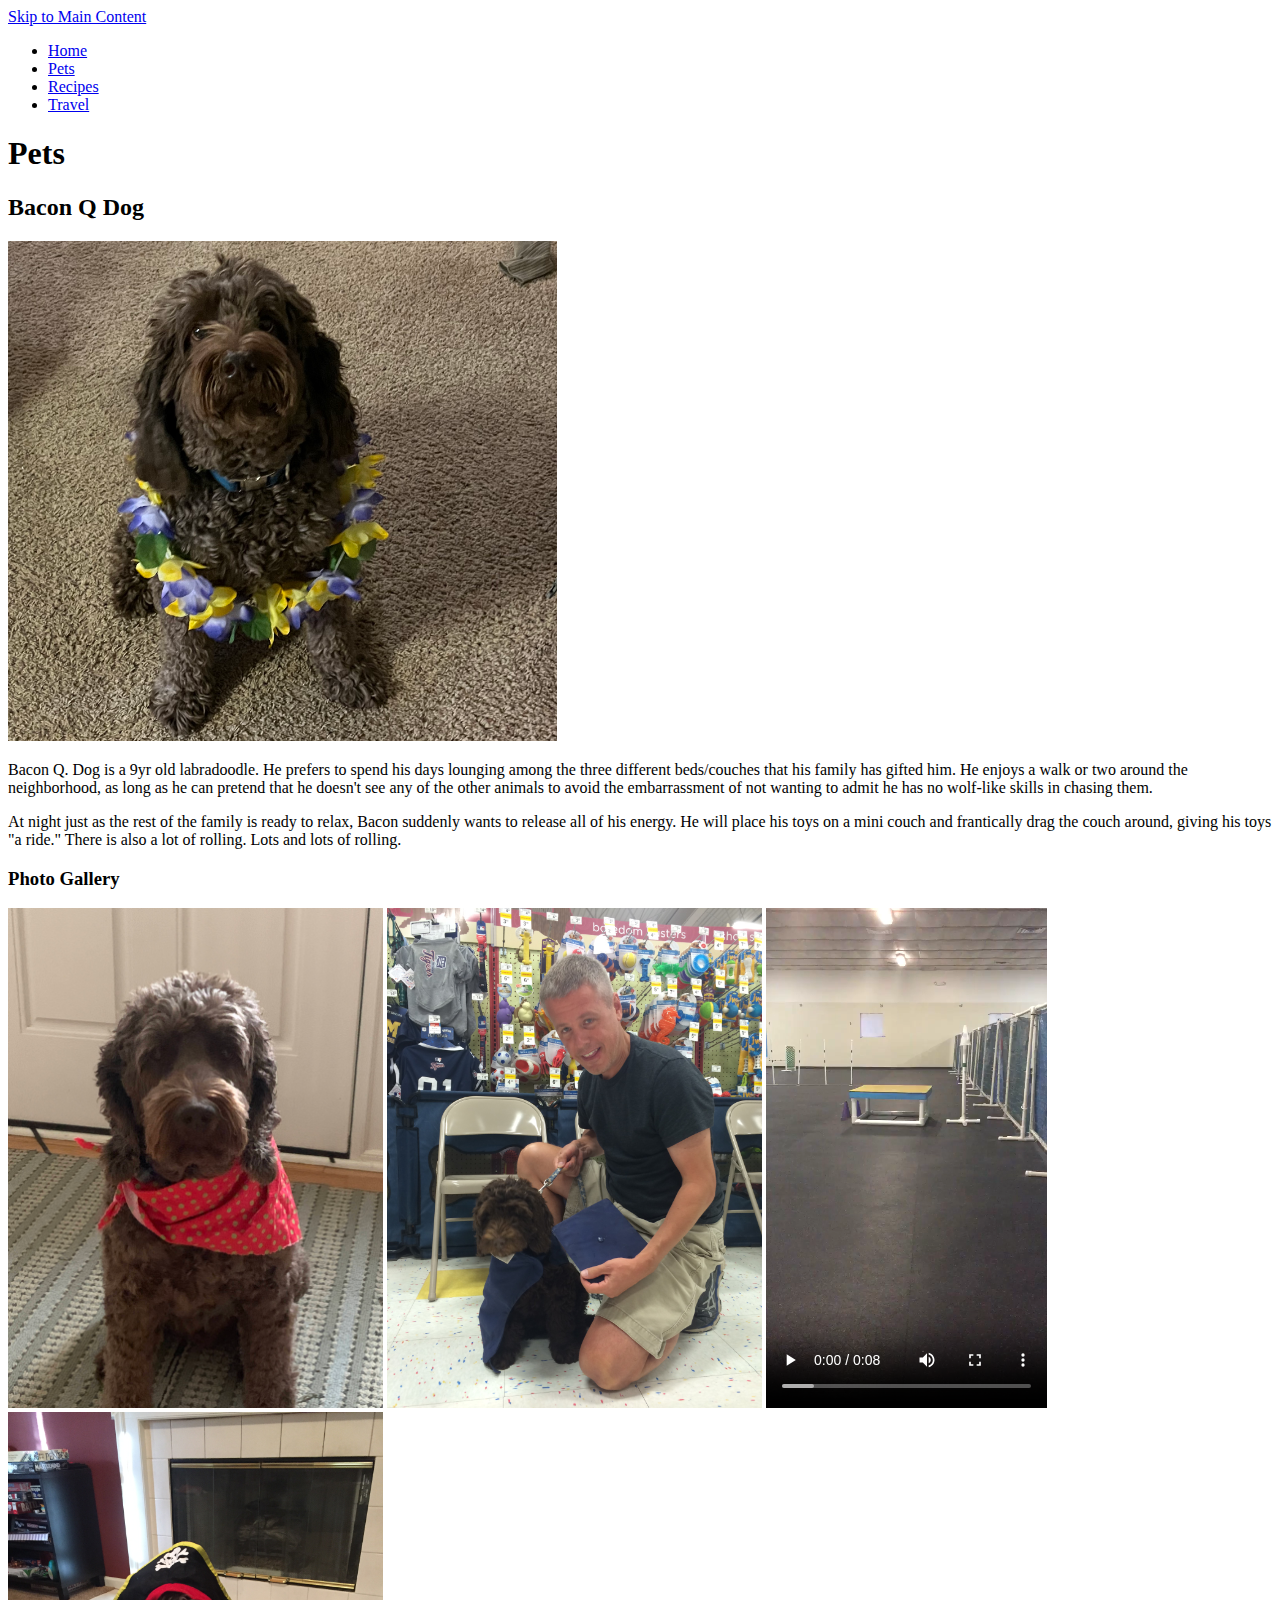
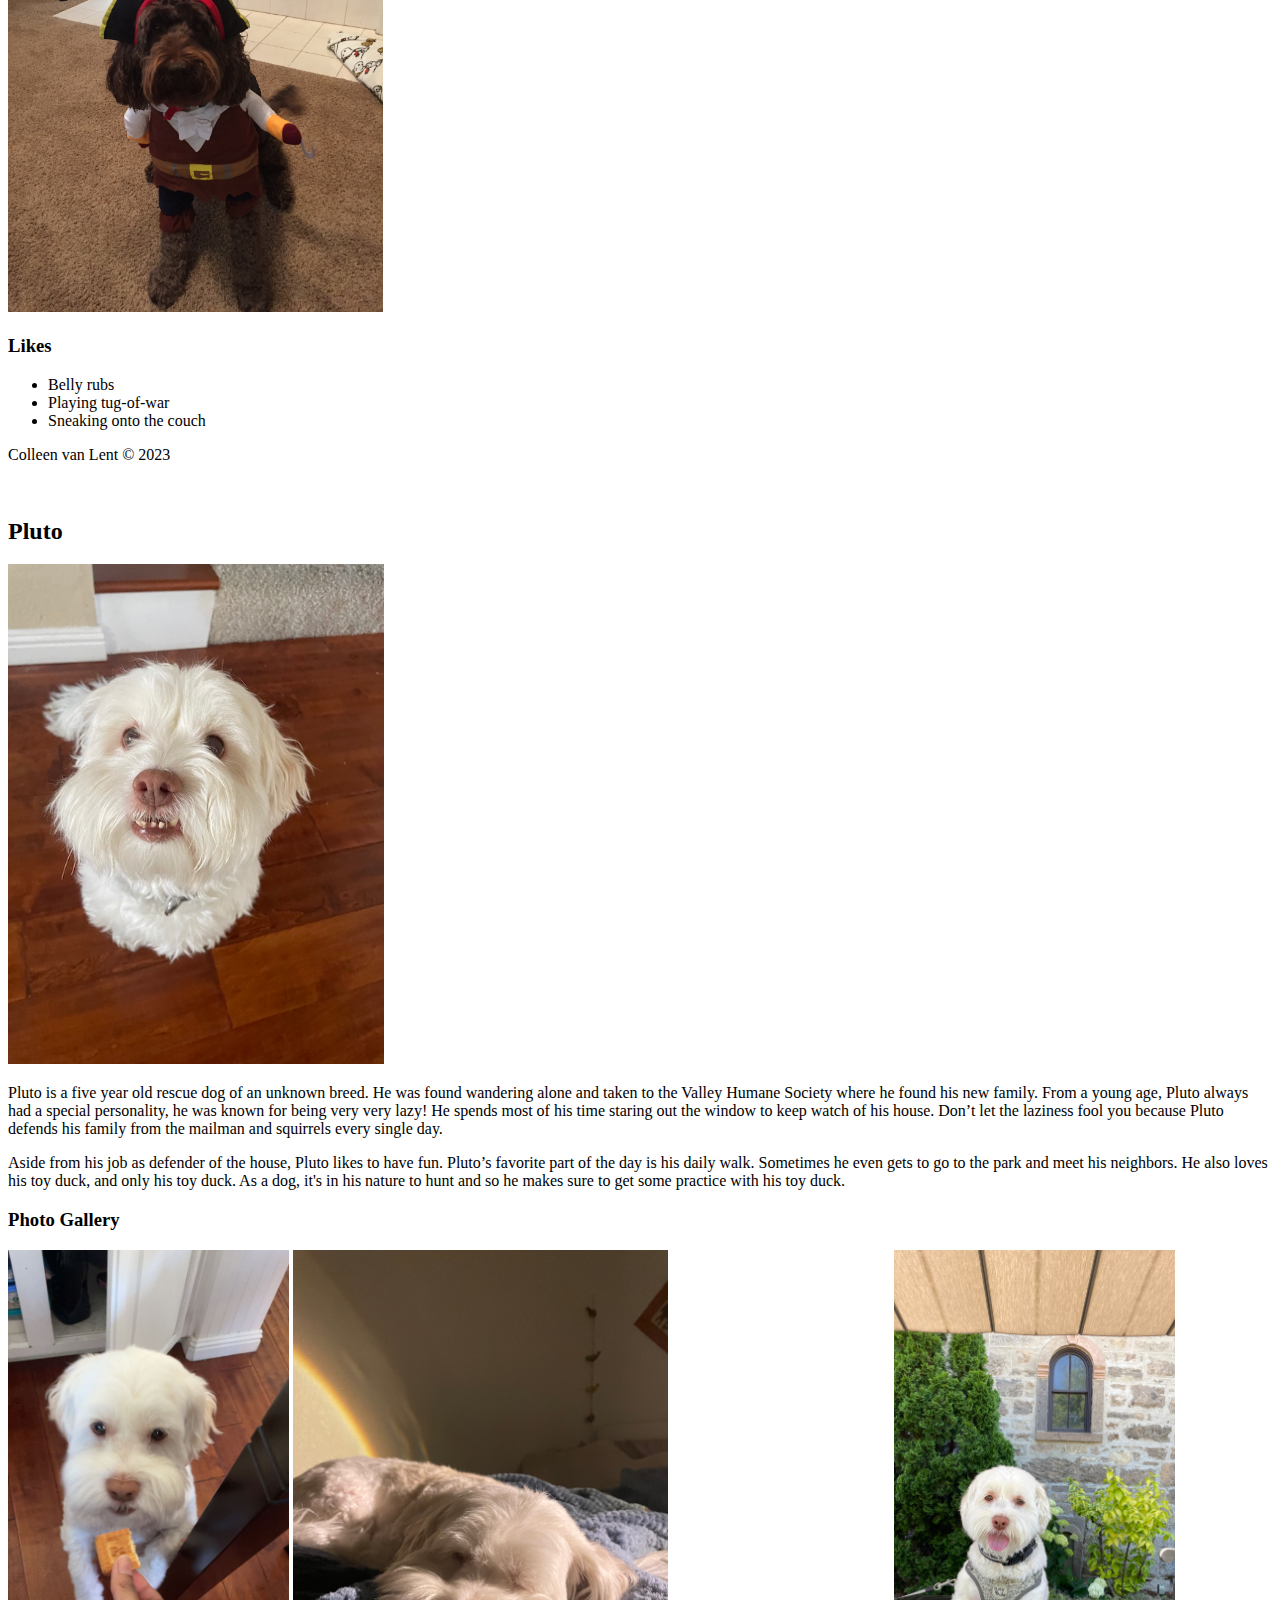
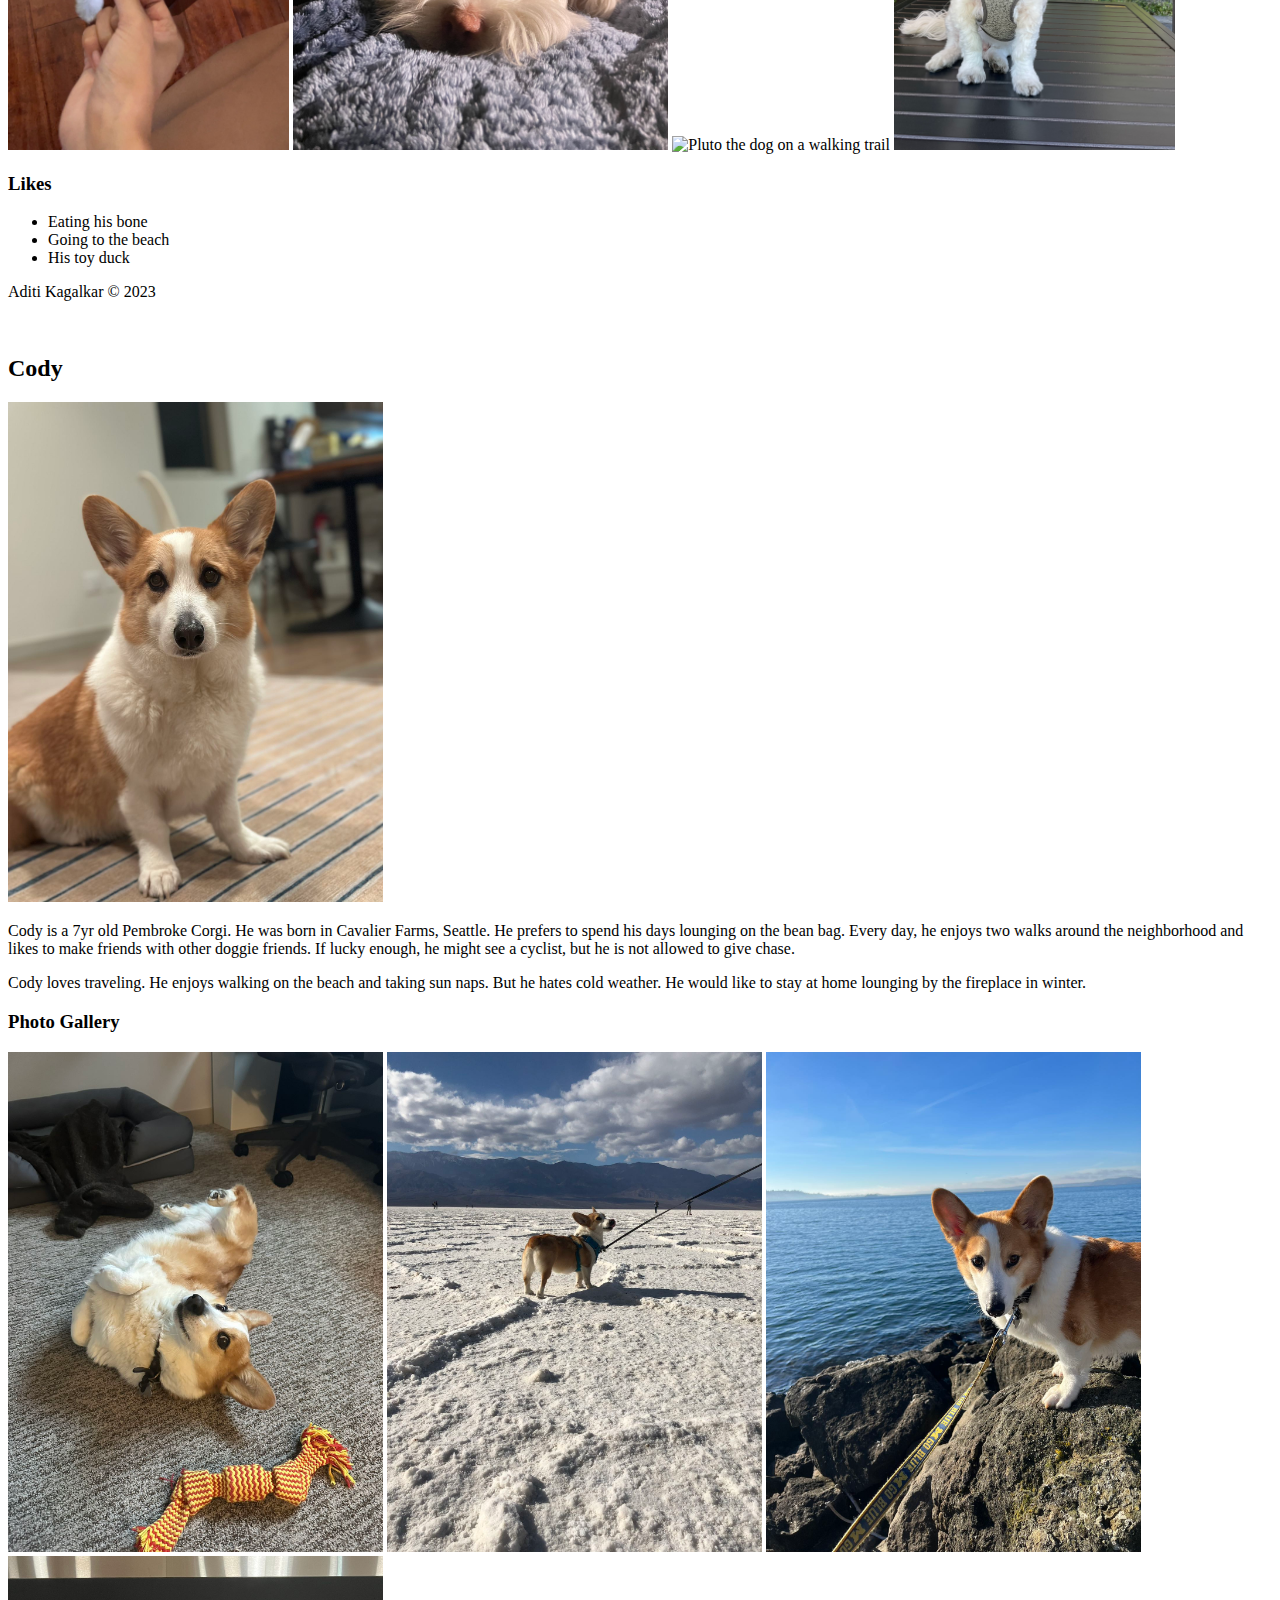
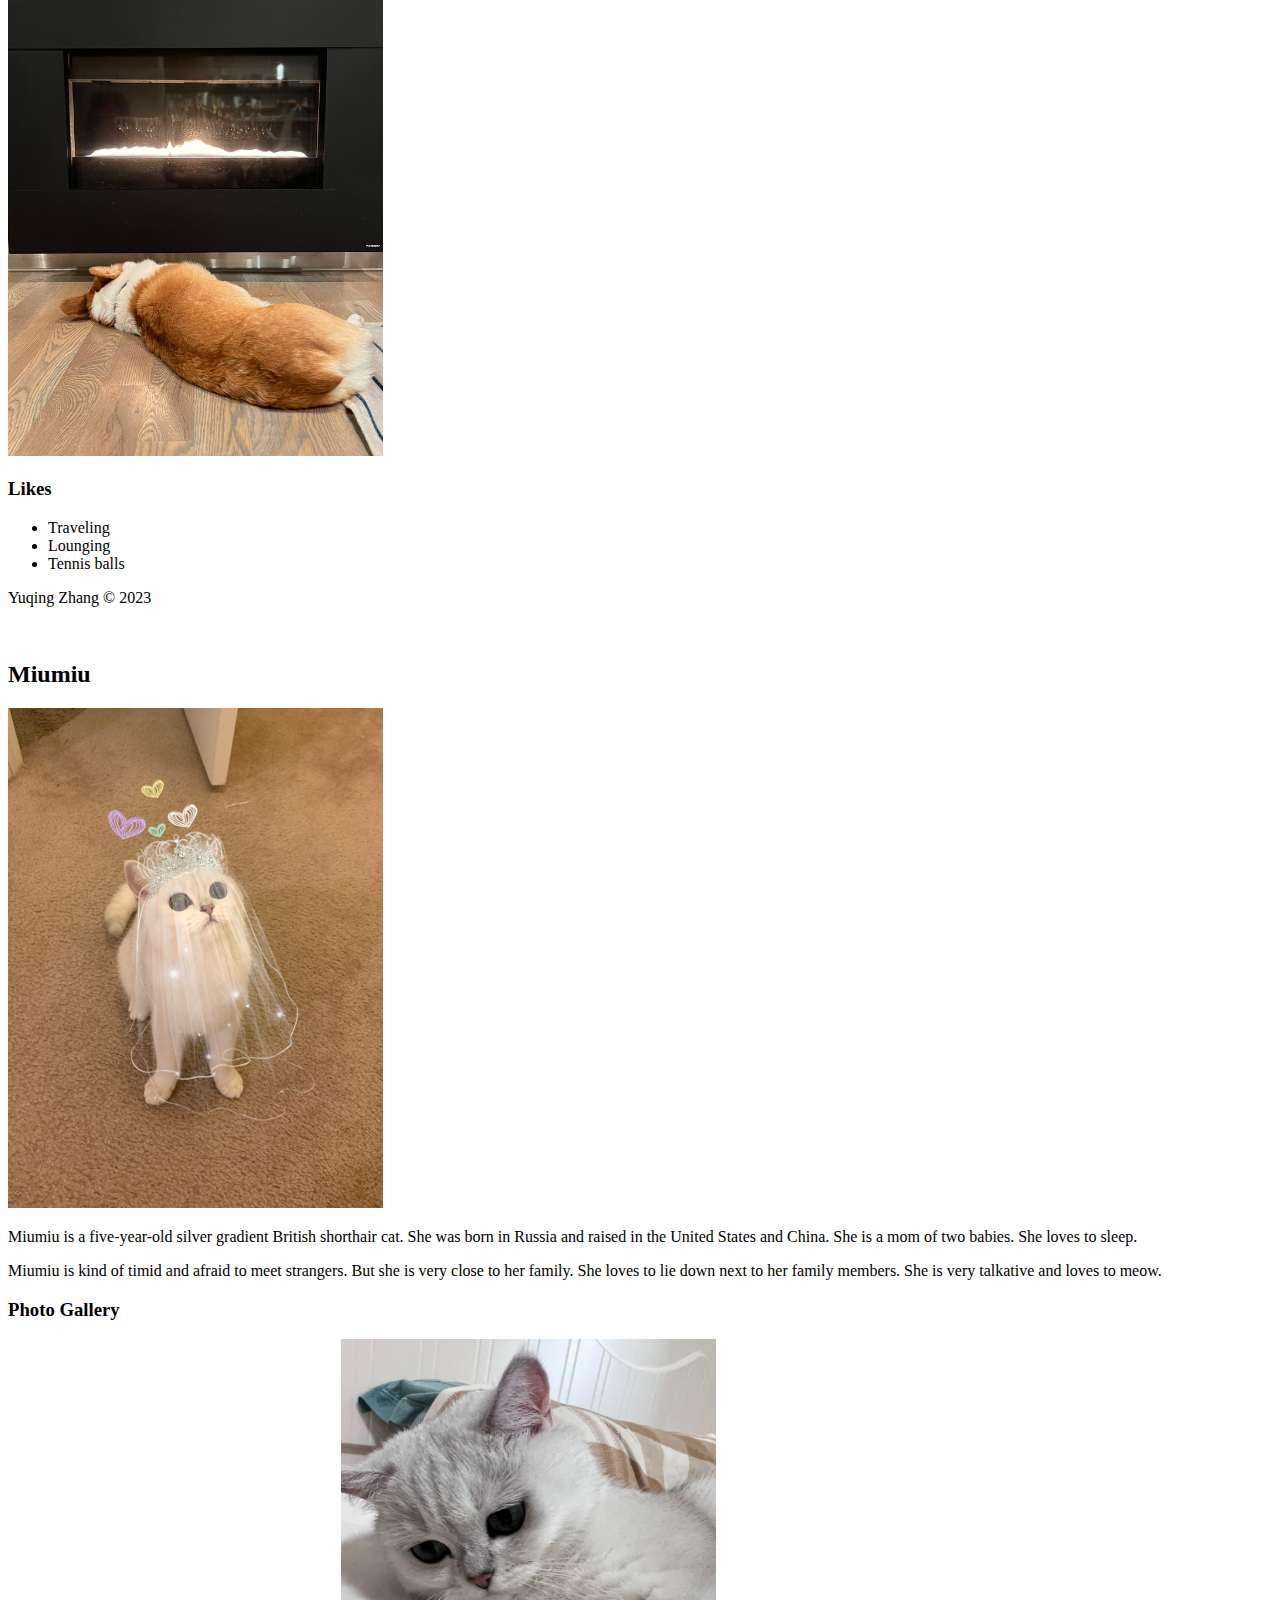
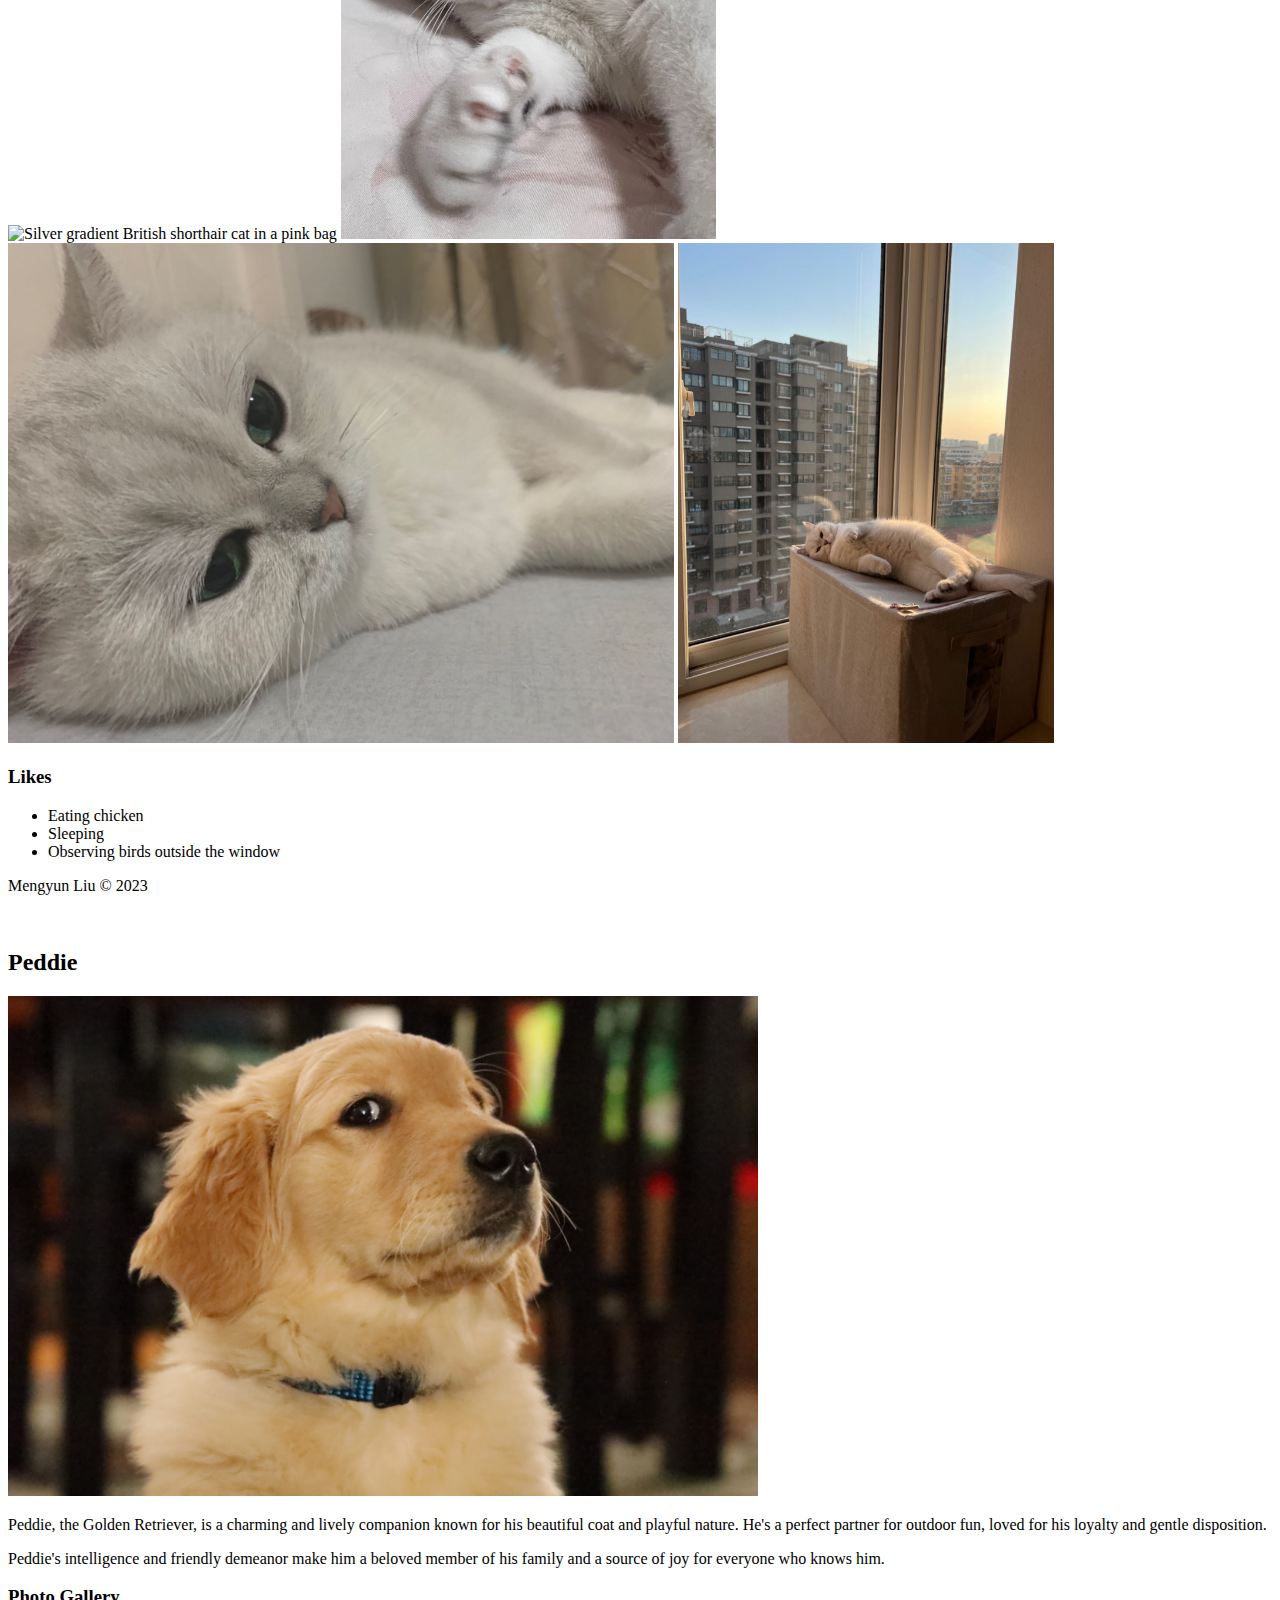
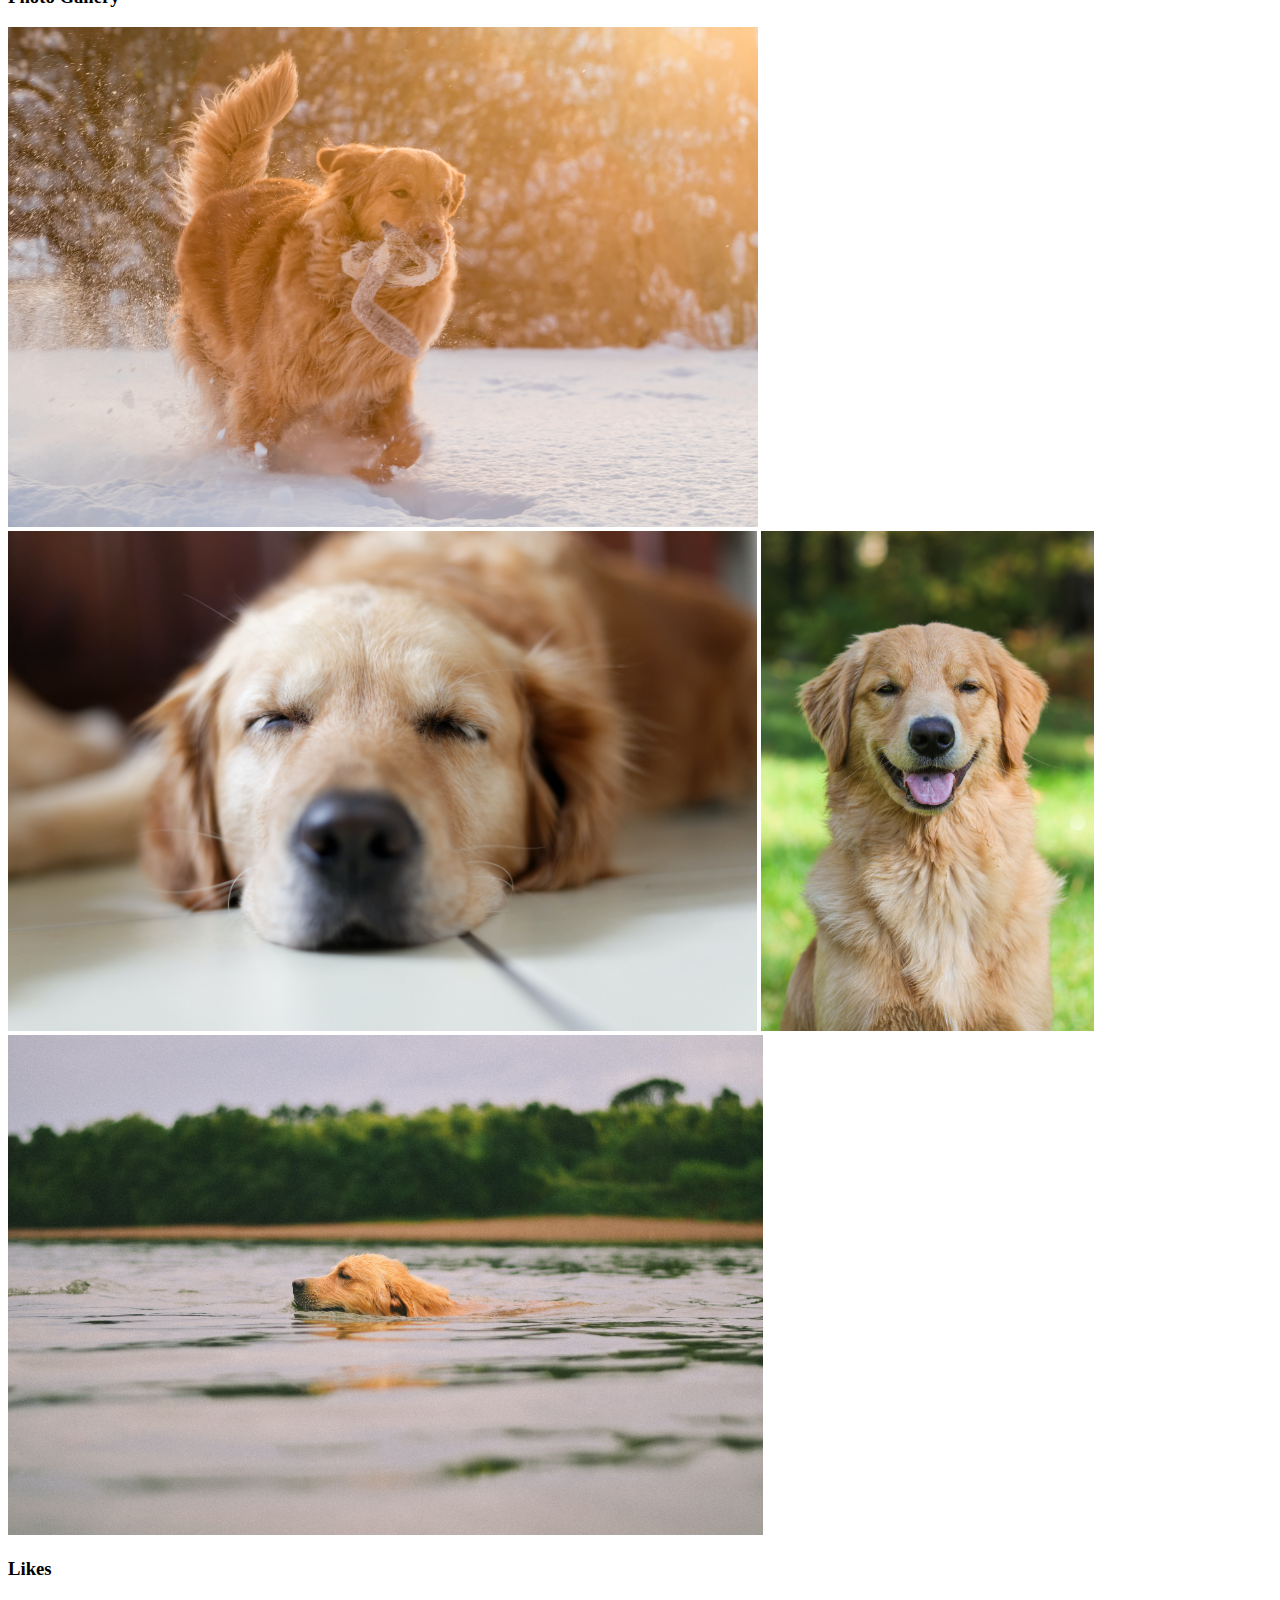
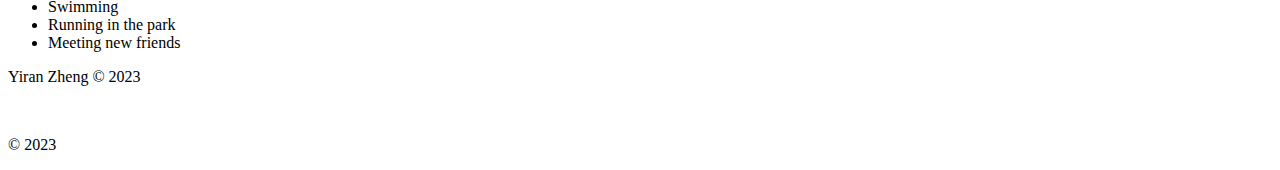
==== pets.html @ 86d01a01 "Add files via upload" ====
<!DOCTYPE html>
<html lang="en">

<head>
    <meta charset="UTF-8">
    <meta name="viewport" content="width=device-width, initial-scale=1.0">
    <title>Pets</title>
</head>

<body>
    <a href="#main" class="skip">Skip to Main Content</a>
    <header>
        <nav>
            <ul>
                <li><a href="index.html">Home</a></li>
                <li class="active"><a href="pets.html">Pets</a></li>
                <li><a href="recipes.html">Recipes</a></li>
                <li><a href="travel.html">Travel</a></li>
            </ul>
        </nav>
        <h1>Pets</h1>
    </header>
    <main id="main">
        <div>
            <h2>Bacon Q Dog</h2>
            <img src="images/bacon.jpg" height="500" alt="Brown labradoodle wearing colorful lei">
            <p>Bacon Q. Dog is a 9yr old labradoodle. He prefers to spend his days lounging among the three different
                beds/couches that his family has gifted him. He enjoys a walk or two around the neighborhood, as long as
                he can pretend that he doesn't see any of the other animals to avoid the embarrassment of not wanting to
                admit he has no wolf-like skills in chasing them.</p>
            <P>At night just as the rest of the family is ready to relax, Bacon suddenly wants to release all of his
                energy. He will place his toys on a mini couch and frantically drag the couch around, giving his toys "a
                ride." There is also a lot of rolling. Lots and lots of rolling.</P>
            <h3>Photo Gallery</h3>
            <img src="images/bacon_bandana.JPG" height="500" alt="Brown labradoodle wearing an orange bandana">
            <img src="images/bacon_graduation.JPG" height="500"
                alt="Small labradoodle puppy wearing a graduation cap and gown">
            <video height="500" controls>
                <source src="images/bacon_agility.mov">
                Girl and dog demonstrating a sit and stay procedure
            </video>
            <img src="images/bacon_halloween.JPG" height="500" alt="Brown labradoodle wearing a pirate costume">
            <h3>Likes</h3>
            <ul>
                <li>Belly rubs</li>
                <li>Playing tug-of-war</li>
                <li>Sneaking onto the couch</li>
            </ul>
            <p>Colleen van Lent &copy; 2023</p>
            <br>
        </div>
        <div>
            <h2>Pluto</h2>
            <img src="images/pluto.jpg" height="500" alt="White dog looking up">
            <p>Pluto is a five year old rescue dog of an unknown breed. He was found wandering alone and taken to the
                Valley Humane Society where he found his new family. From a young age, Pluto always had a special
                personality, he was known for being very very lazy! He spends most of his time staring out the window to
                keep watch of his house. Don’t let the laziness fool you because Pluto defends his family from the
                mailman and squirrels every single day.</p>
            <p>Aside from his job as defender of the house, Pluto likes to have fun. Pluto’s favorite part of the day is
                his daily walk. Sometimes he even gets to go to the park and meet his neighbors. He also loves his toy
                duck, and only his toy duck. As a dog, it's in his nature to hunt and so he makes sure to get some
                practice with his toy duck.</p>
            <h3>Photo Gallery</h3>
            <img src="images/pluto_cookie.JPG" height="500" alt="Pluto the dog standing up to eat a cookie">
            <img src="images/pluto_sleeping.jpg" height="500" alt="Pluto the dog sleeping on bed">
            <img src="images/pluto_walk.jpg" height="500" alt="Pluto the dog on a walking trail">
            <img src="images/pluto_sitting.jpg" height="500" alt="Pluto sitting and posed on top of a table">
            <h3>Likes</h3>
            <ul>
                <li>Eating his bone</li>
                <li>Going to the beach</li>
                <li>His toy duck</li>
            </ul>
            <p>Aditi Kagalkar &copy; 2023</p>
            <br>
        </div>
        <div>
            <h2>Cody</h2>
            <img src="images/cody.jpg" height="500" alt="Cody the corgi sitting at home">
            <p>Cody is a 7yr old Pembroke Corgi. He was born in Cavalier Farms, Seattle. He prefers to spend his days
                lounging on the bean bag. Every day, he enjoys two walks around the neighborhood and likes to make
                friends with other doggie friends. If lucky enough, he might see a cyclist, but he is not allowed to
                give chase.</p>
            <p>Cody loves traveling. He enjoys walking on the beach and taking sun naps. But he hates cold weather. He
                would like to stay at home lounging by the fireplace in winter.</p>
            <h3>Photo Gallery</h3>
            <img src="images/cody_play.jpg" height="500" alt="Cody the corgi lying on the ground making faces">
            <img src="images/cody_deathvalley.jpg" height="500"
                alt="Cody the corgi visiting Badwater Basin in Death Valley National Park">
            <img src="images/cody_sea.jpg" height="500" alt="Cody the corgi having a walk by the sea">
            <img src="images/cody_fireplace.jpg" height="500" alt="Cody the corgilounging by the fireplace in winter">
            <h3>Likes</h3>
            <ul>
                <li>Traveling</li>
                <li>Lounging</li>
                <li>Tennis balls</li>
            </ul>
            <p>Yuqing Zhang &copy; 2023</p>
            <br>
        </div>
        <div>
            <h2>Miumiu</h2>
            <img src="images/miumiu.jpg" height="500"
                alt="Silver gradient British shorthair cat with a wedding veil filter">
            <p>Miumiu is a five-year-old silver gradient British shorthair cat. She was born in Russia and raised in the
                United States and China. She is a mom of two babies. She loves to sleep.</p>
            <p>Miumiu is kind of timid and afraid to meet strangers. But she is very close to her family. She loves to
                lie down next to her family members. She is very talkative and loves to meow.</p>
            <h3>Photo Gallery</h3>
            <img src="images/miumiu_in_the_bag.jpeg" height="500"
                alt="Silver gradient British shorthair cat in a pink bag">
            <img src="images/miumiu_on_the_bed.jpeg" height="500"
                alt="Silver gradient British shorthair cat lying on the bed">
            <img src="images/miumiu_sleeping.jpeg" height="500"
                alt="Silver gradient British shorthair cat sleeping on the bed">
            <img src="images/miumiu_under_sunshine.jpeg" height="500"
                alt="Silver gradient British shorthair cat sunbathing by the window">
            <h3>Likes</h3>
            <ul>
                <li>Eating chicken</li>
                <li>Sleeping</li>
                <li>Observing birds outside the window</li>
            </ul>
            <p>Mengyun Liu &copy; 2023</p>
            <br>
        </div>
        <div>
            <h2>Peddie</h2>
            <img src="images/peddie.jpg" height="500" alt="A golden retriever looking at the viewer mischieviously">
            <p>Peddie, the Golden Retriever, is a charming and lively companion known for his beautiful coat and playful
                nature. He's a perfect partner for outdoor fun, loved for his loyalty and gentle disposition.</p>
            <p>Peddie's intelligence and friendly demeanor make him a beloved member of his family and a source of joy
                for everyone who knows him.</p>
            <h3>Photo Gallery</h3>
            <img src="images/peddie_play.jpg" height="500" alt="Peddie the golden retriever playing in the snow">
            <img src="images/peddie_sleep.jpg" height="500" alt="Peddie the golden retriever sleeping on the floor">
            <img src="images/peddie_smile.jpg" height="500" alt="Peddie the golden retriever sitting and smiling">
            <img src="images/peddie_swim.jpg" height="500" alt="Peddie the golden retriever swimming in a lake">
            <h3>Likes</h3>
            <ul>
                <li>Swimming</li>
                <li>Running in the park</li>
                <li>Meeting new friends</li>
            </ul>
            <p>Yiran Zheng &copy; 2023</p>
            <br>
        </div>
    </main>
    <footer>
        <p>&copy; 2023</p>
    </footer>
</body>

</html>
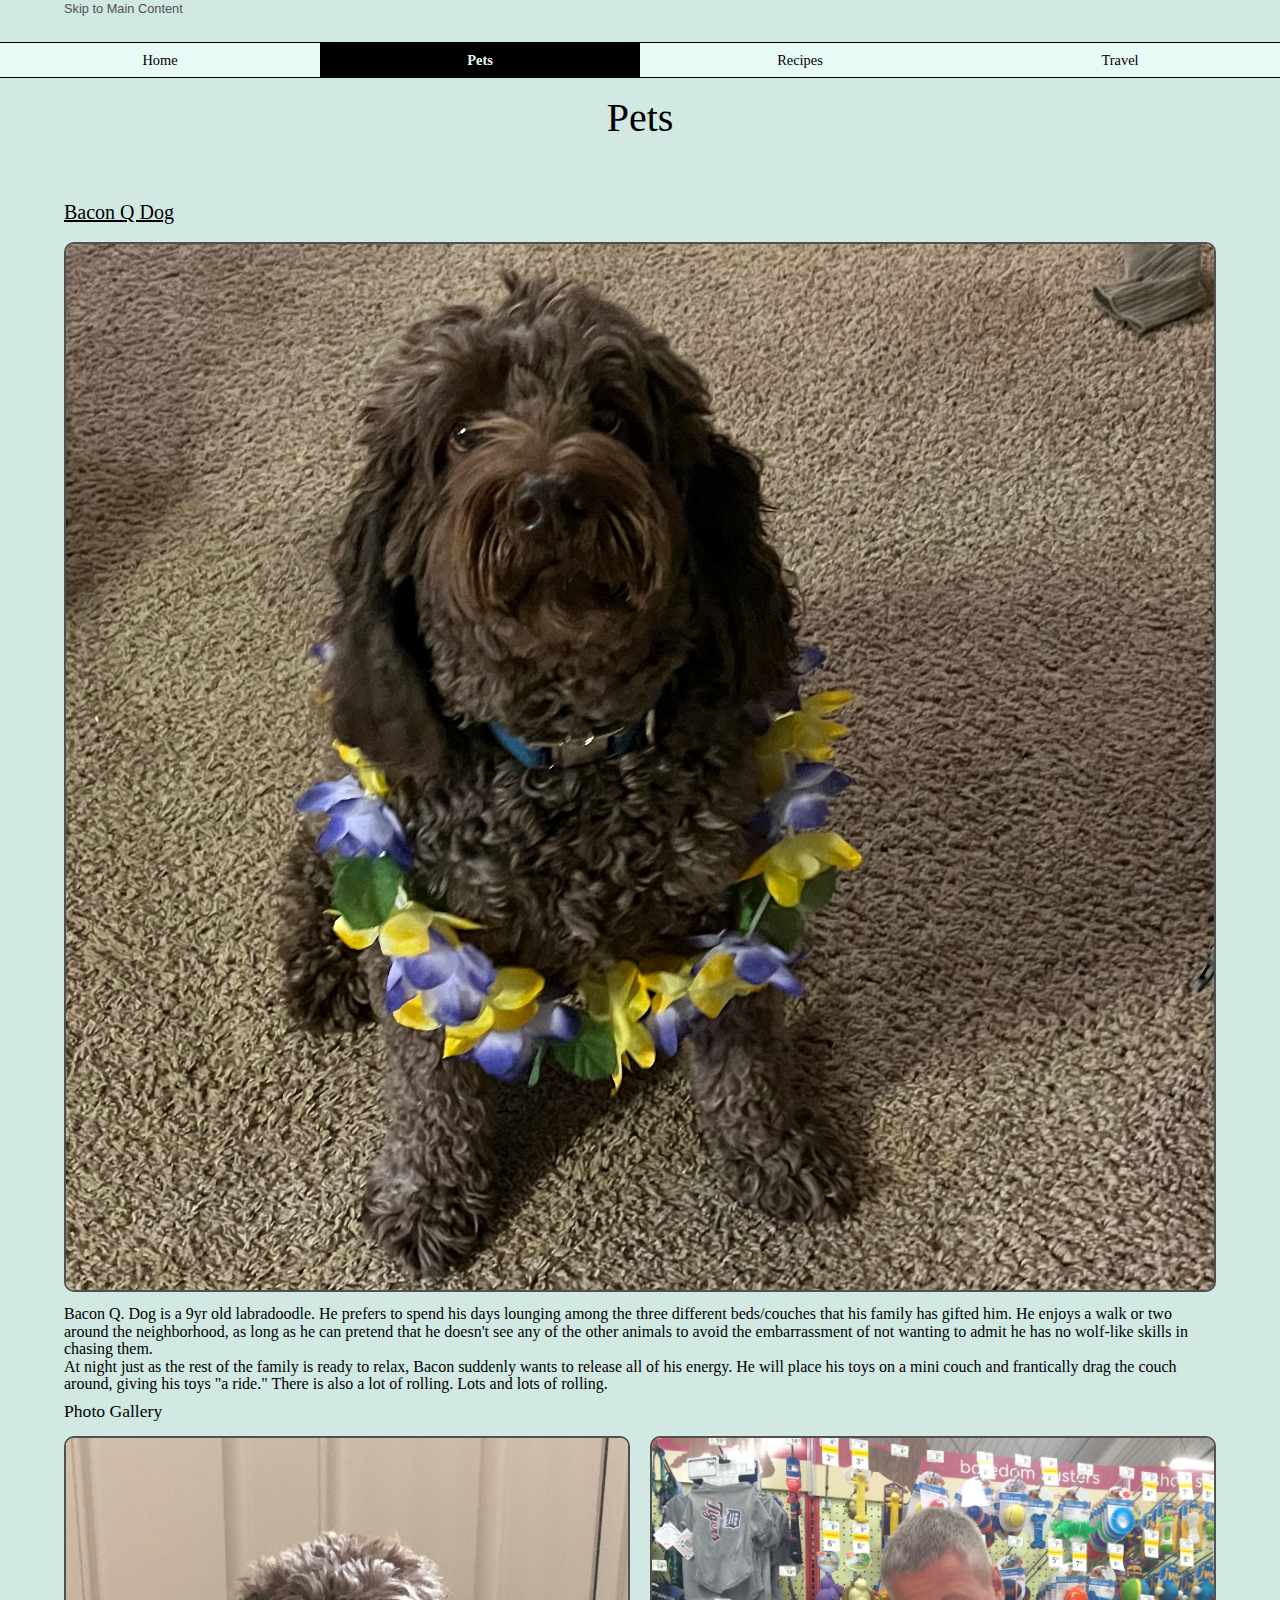
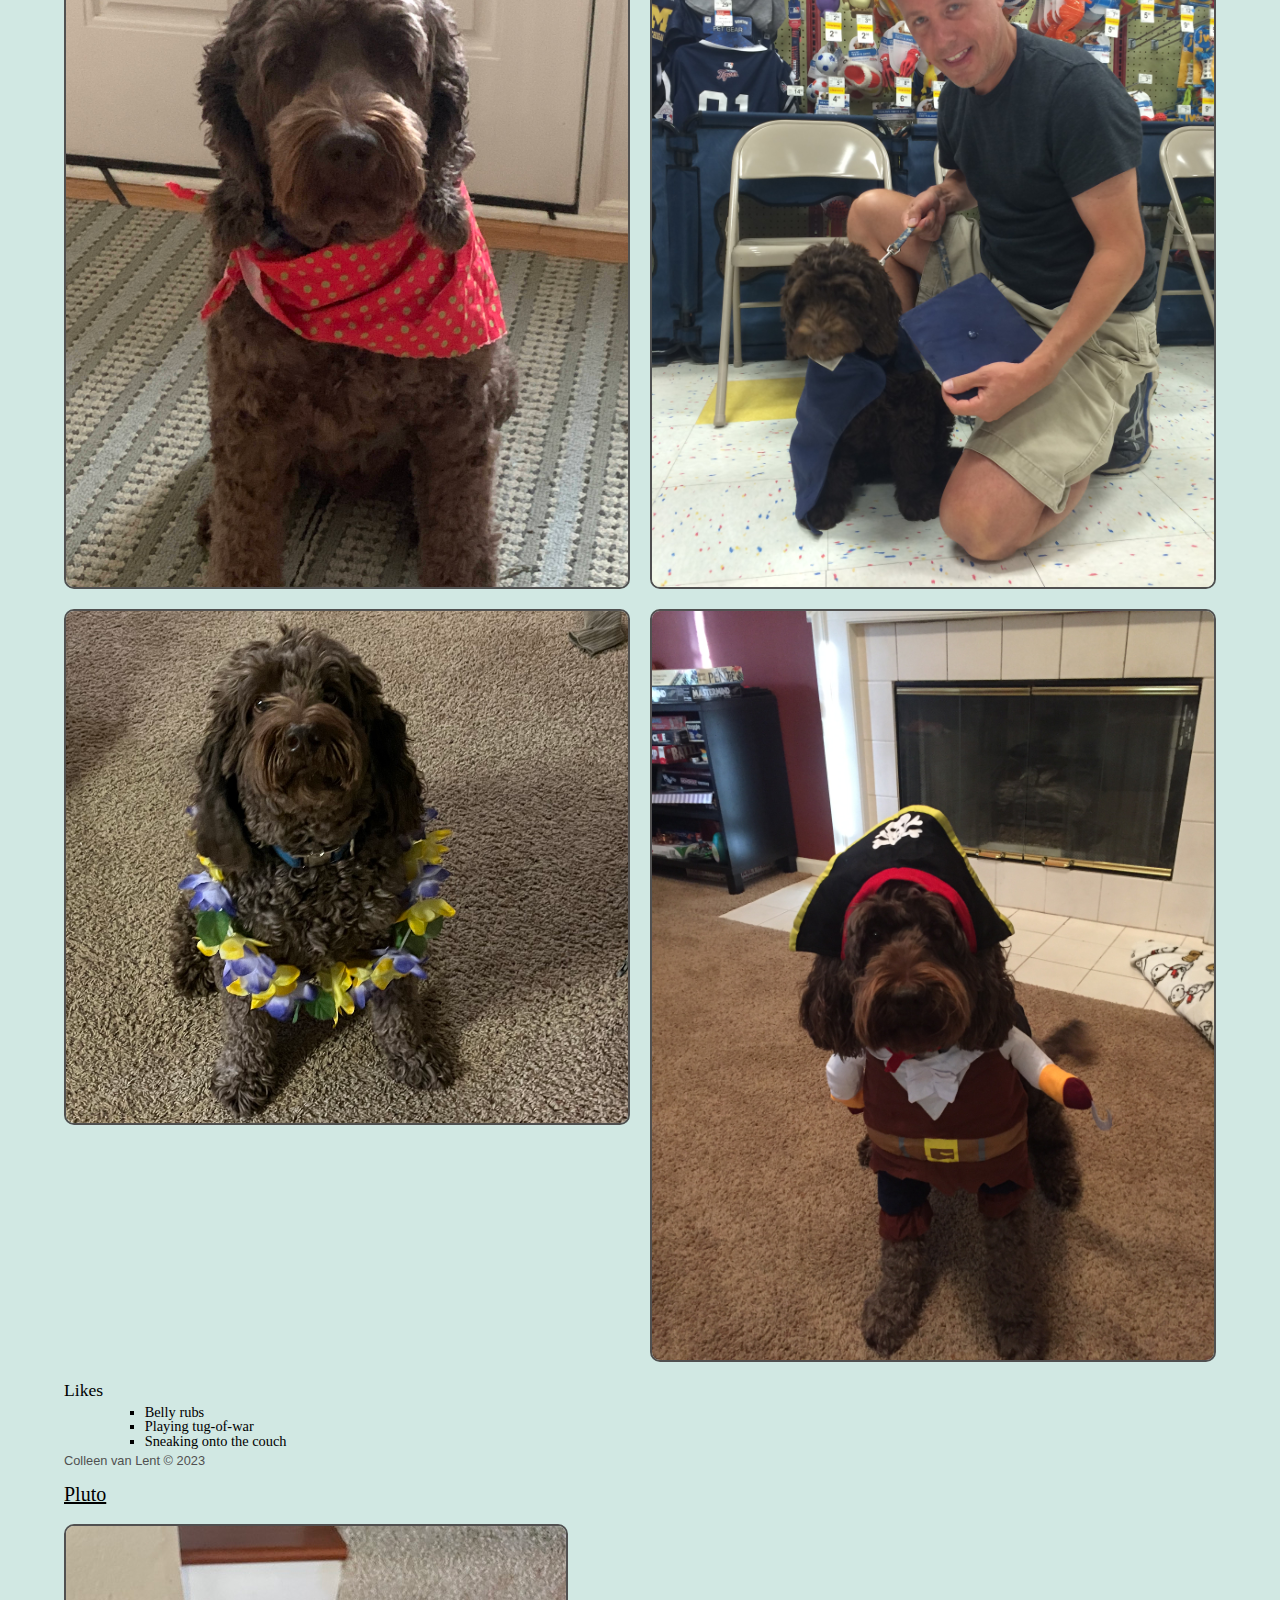
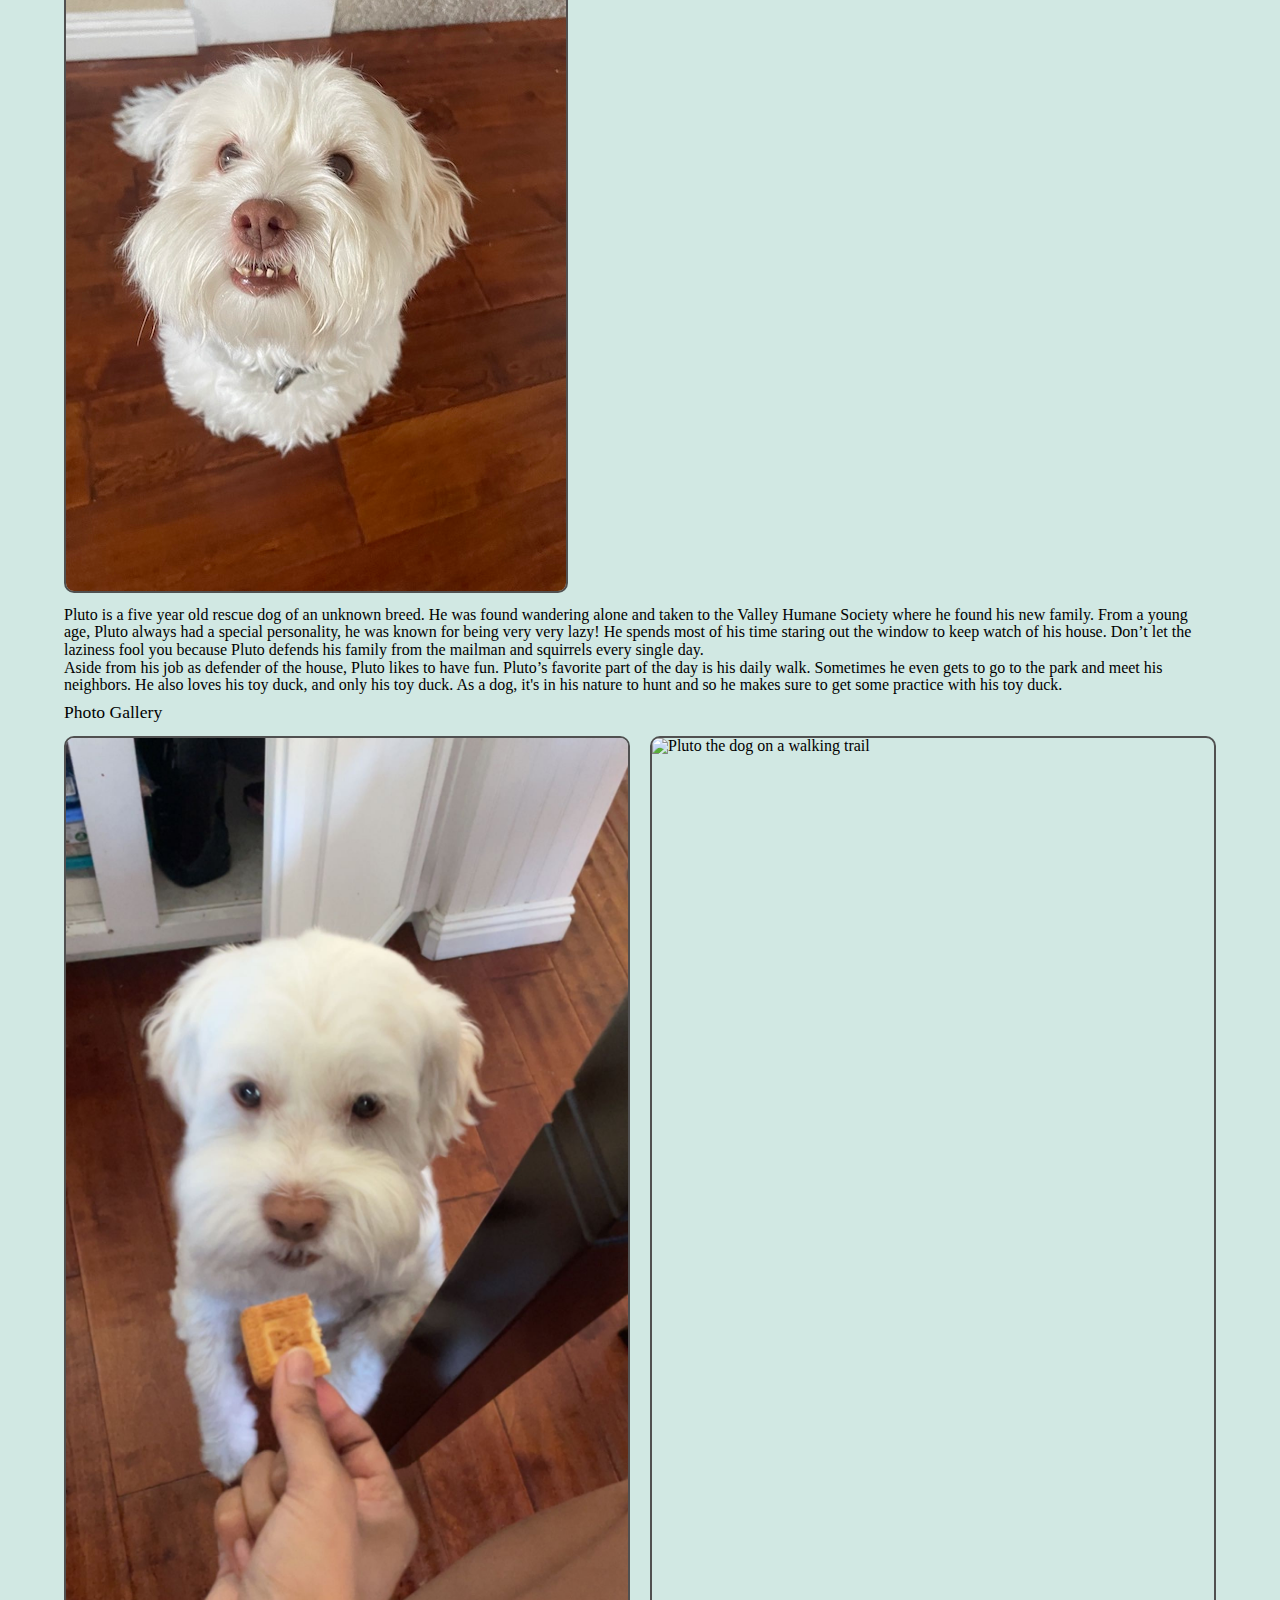
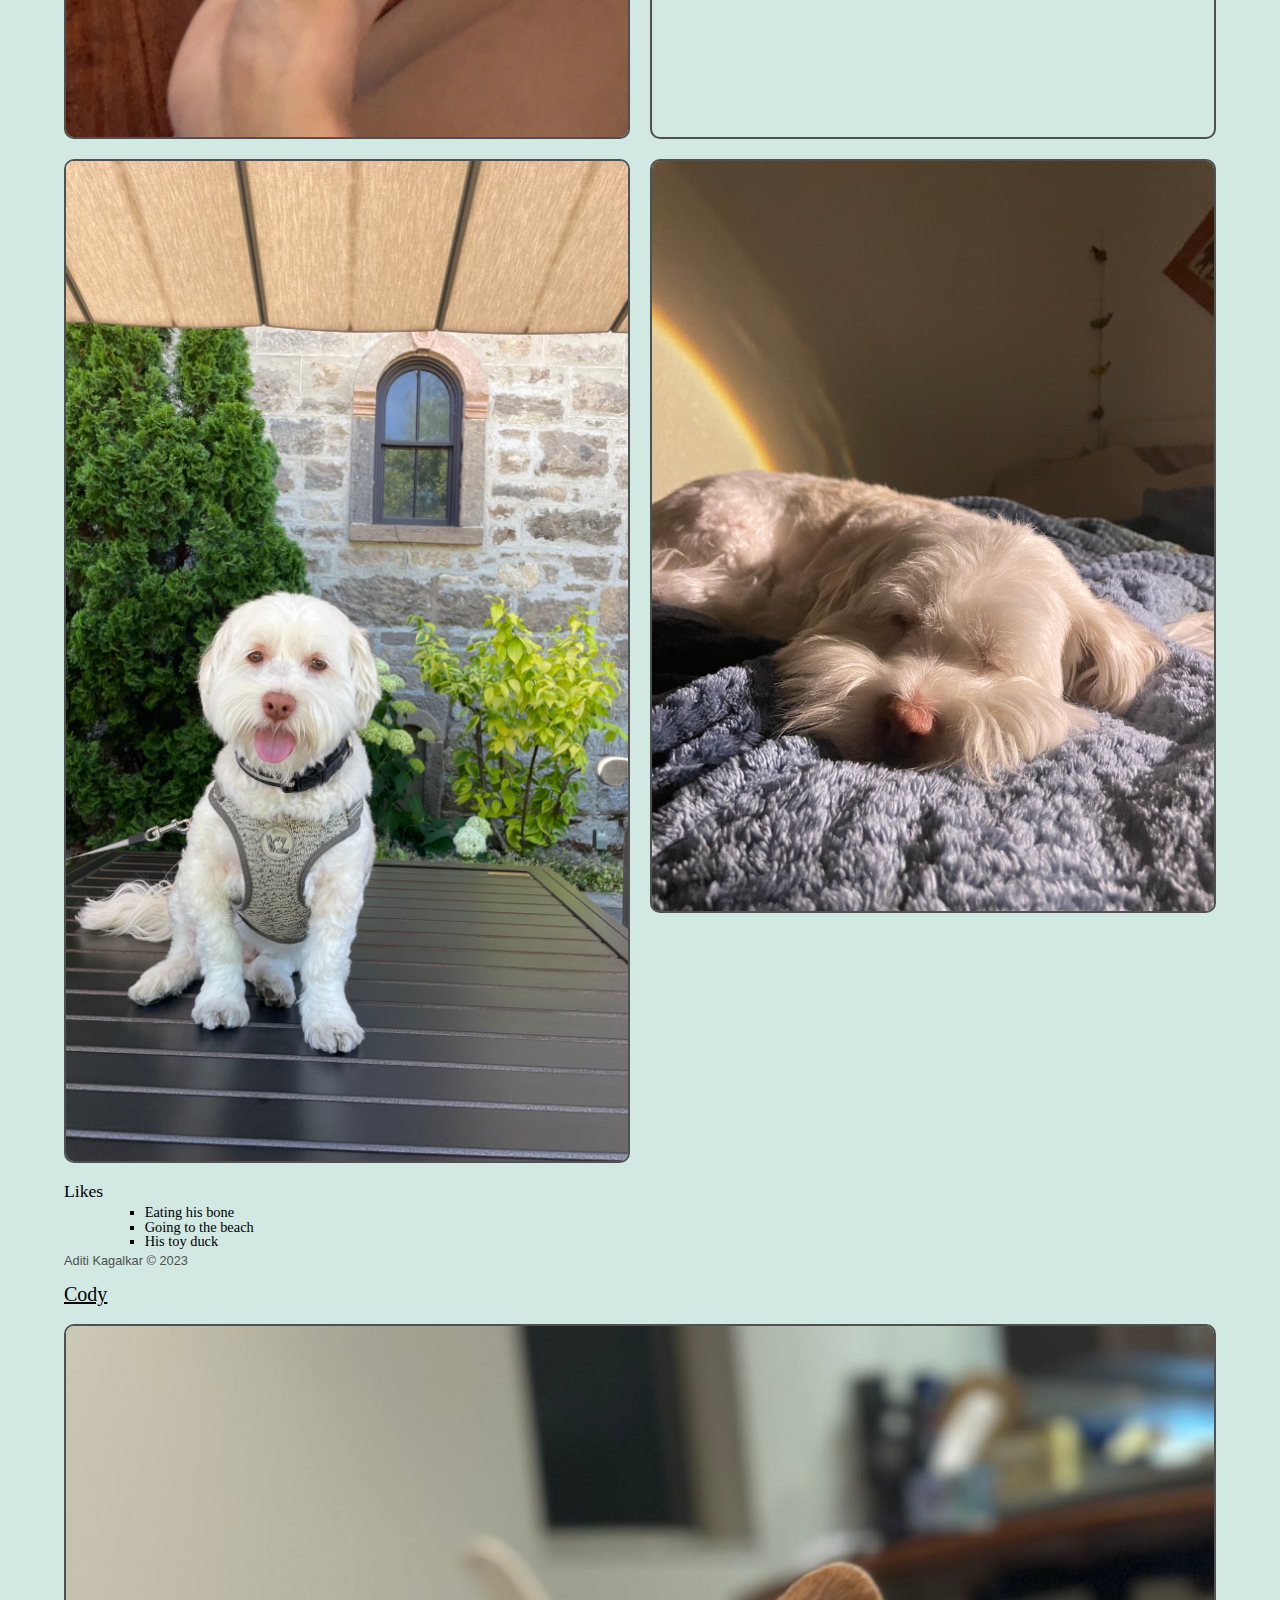
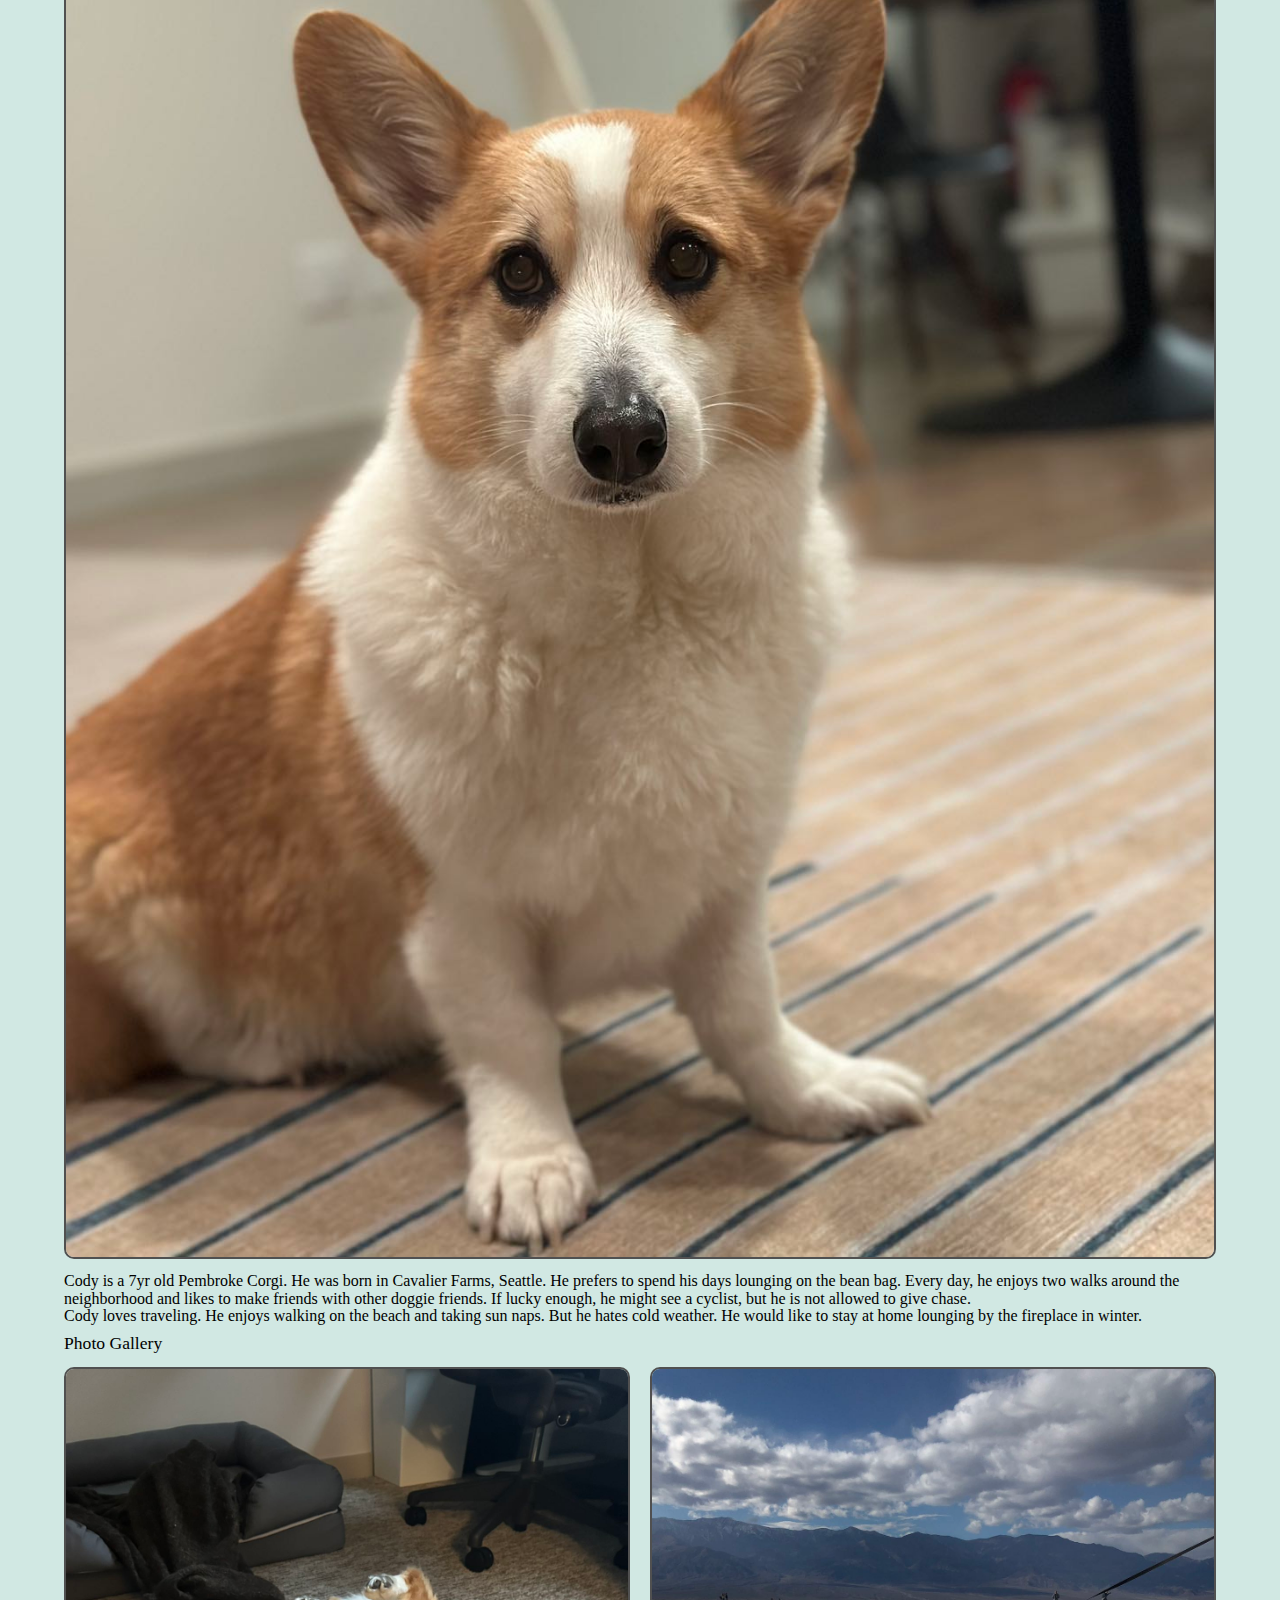
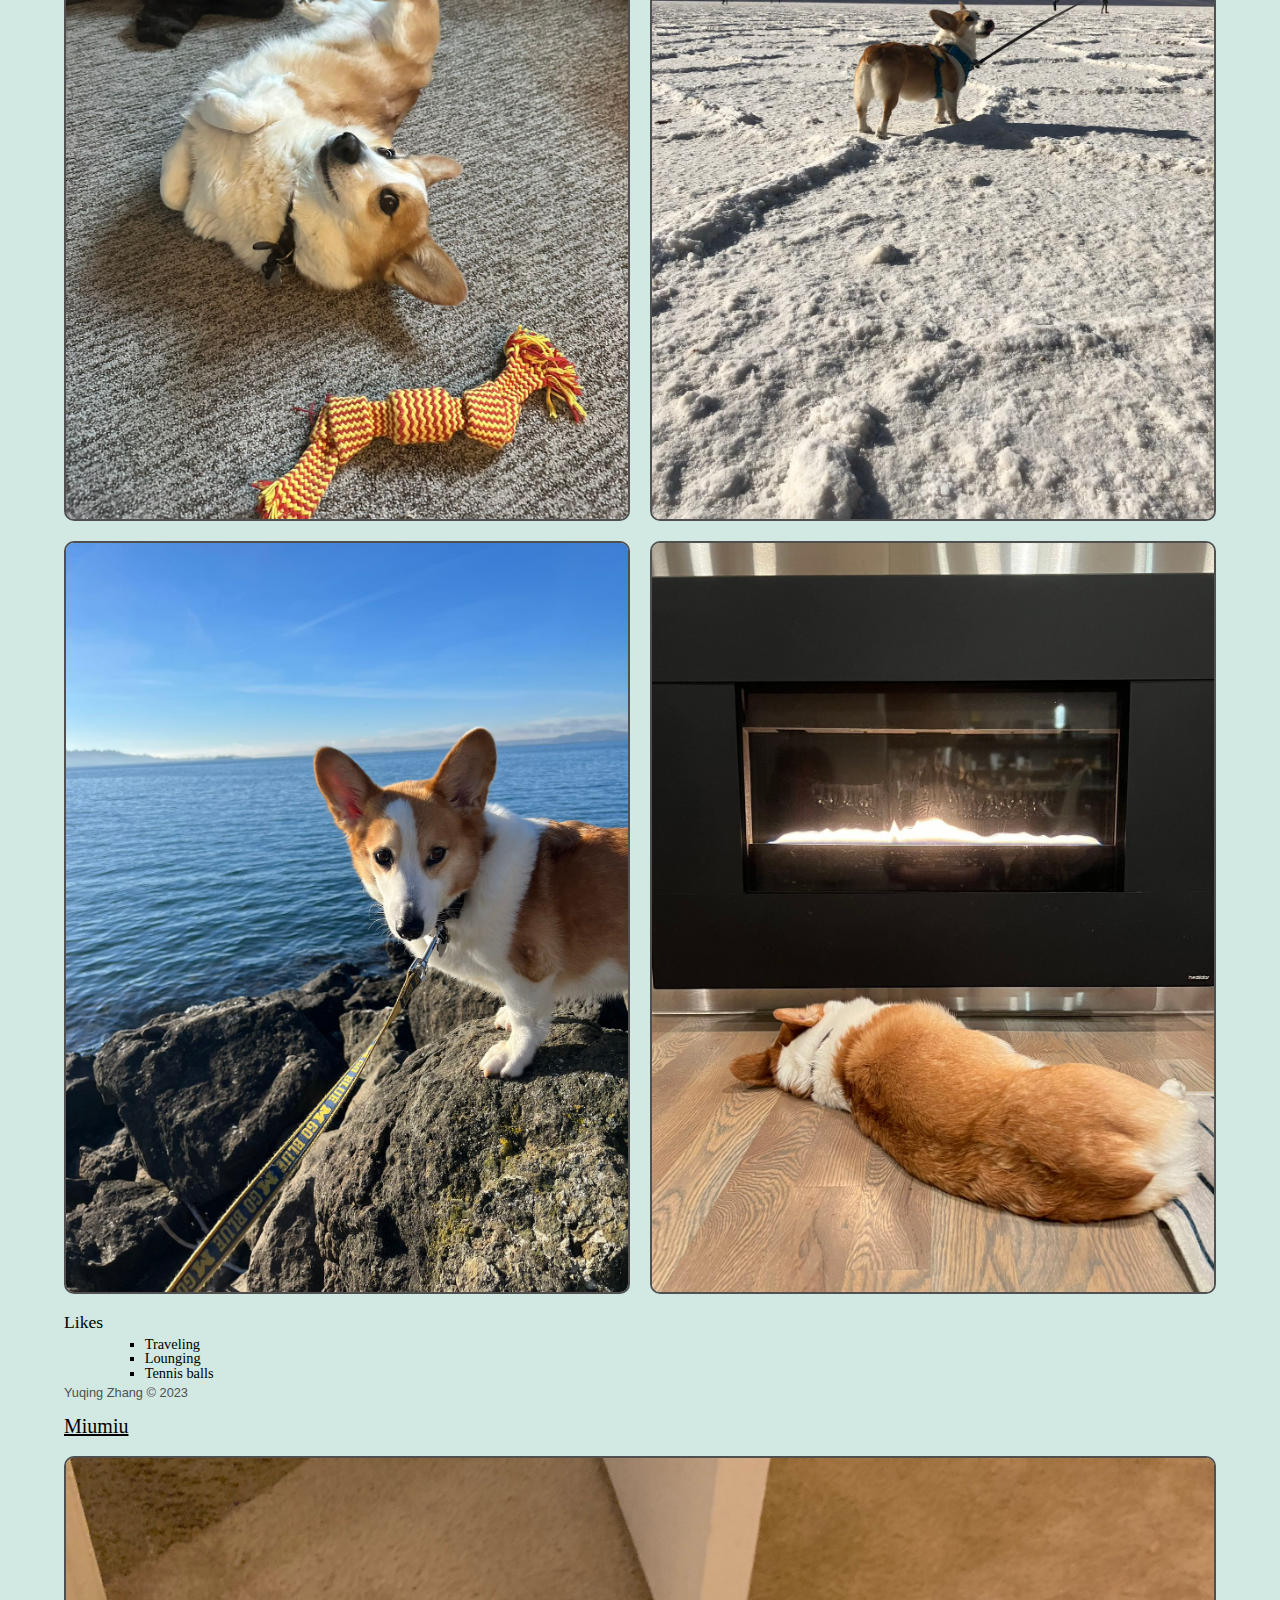
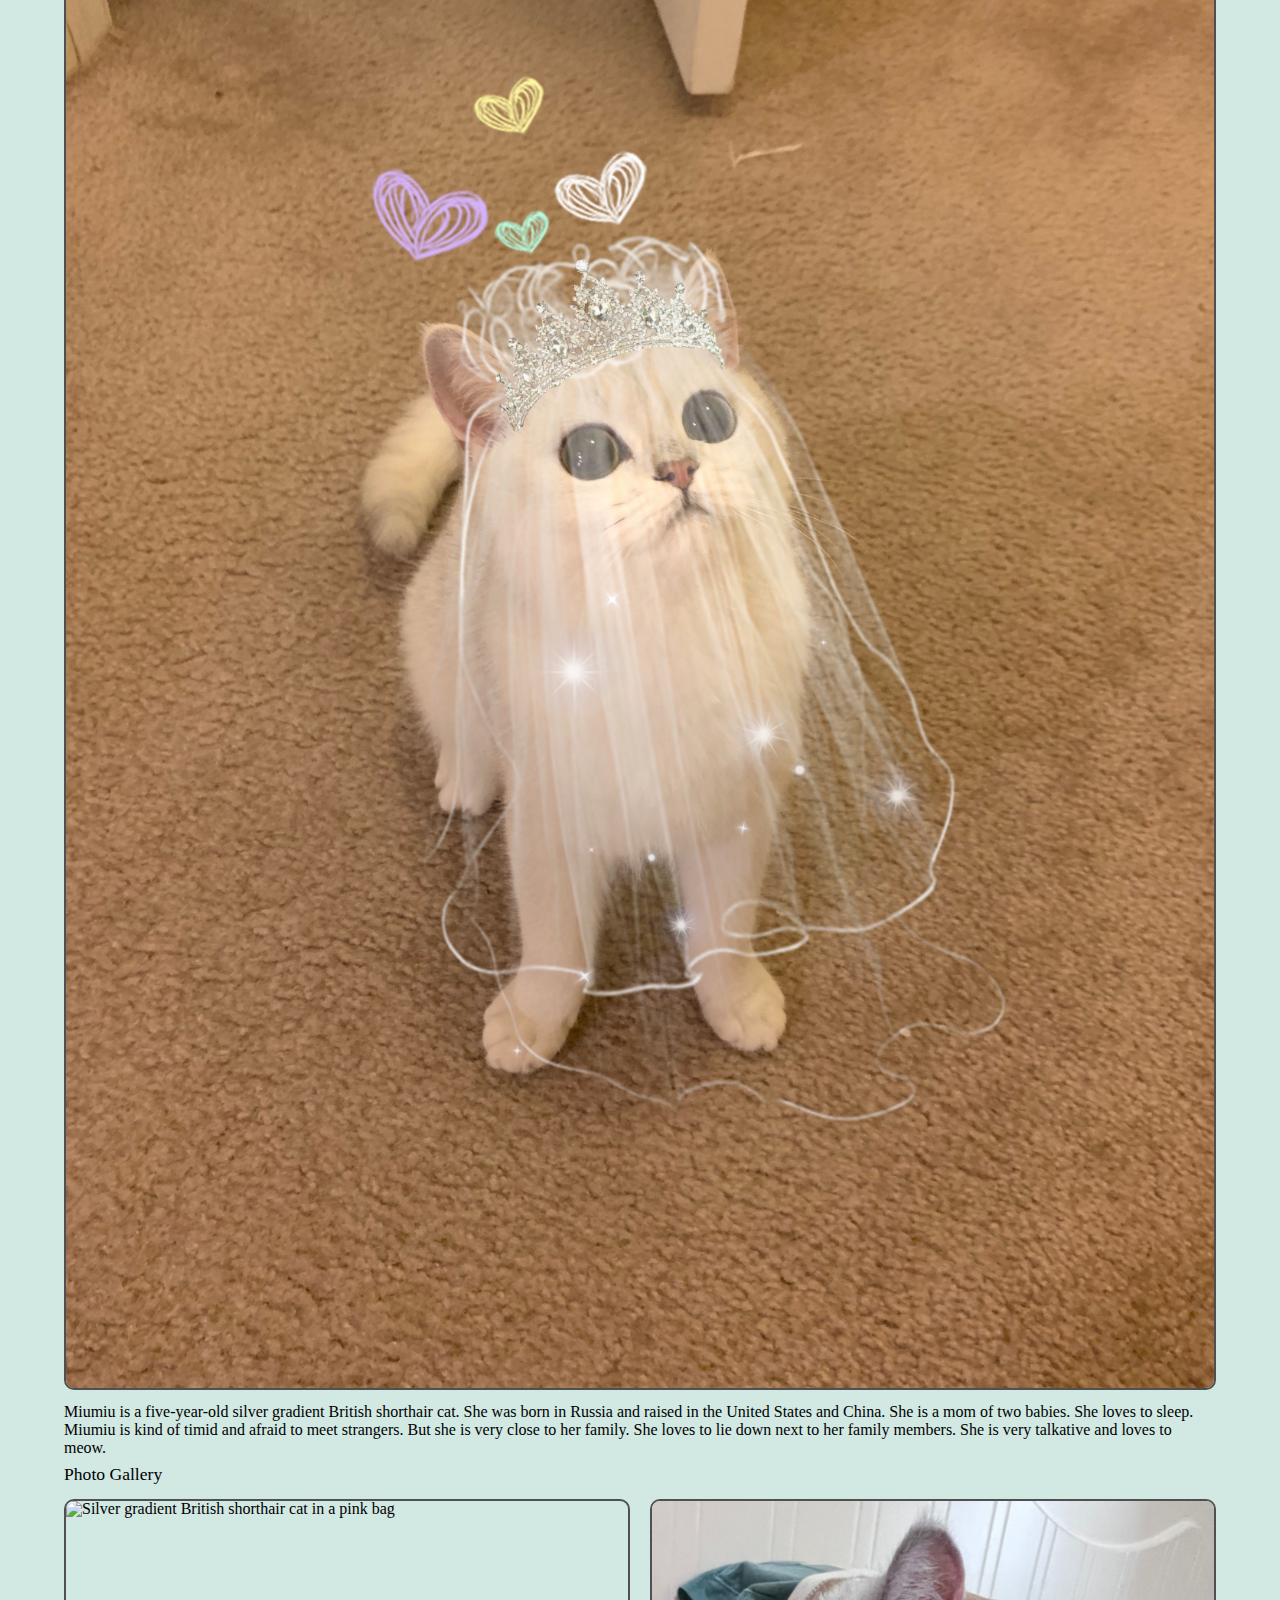
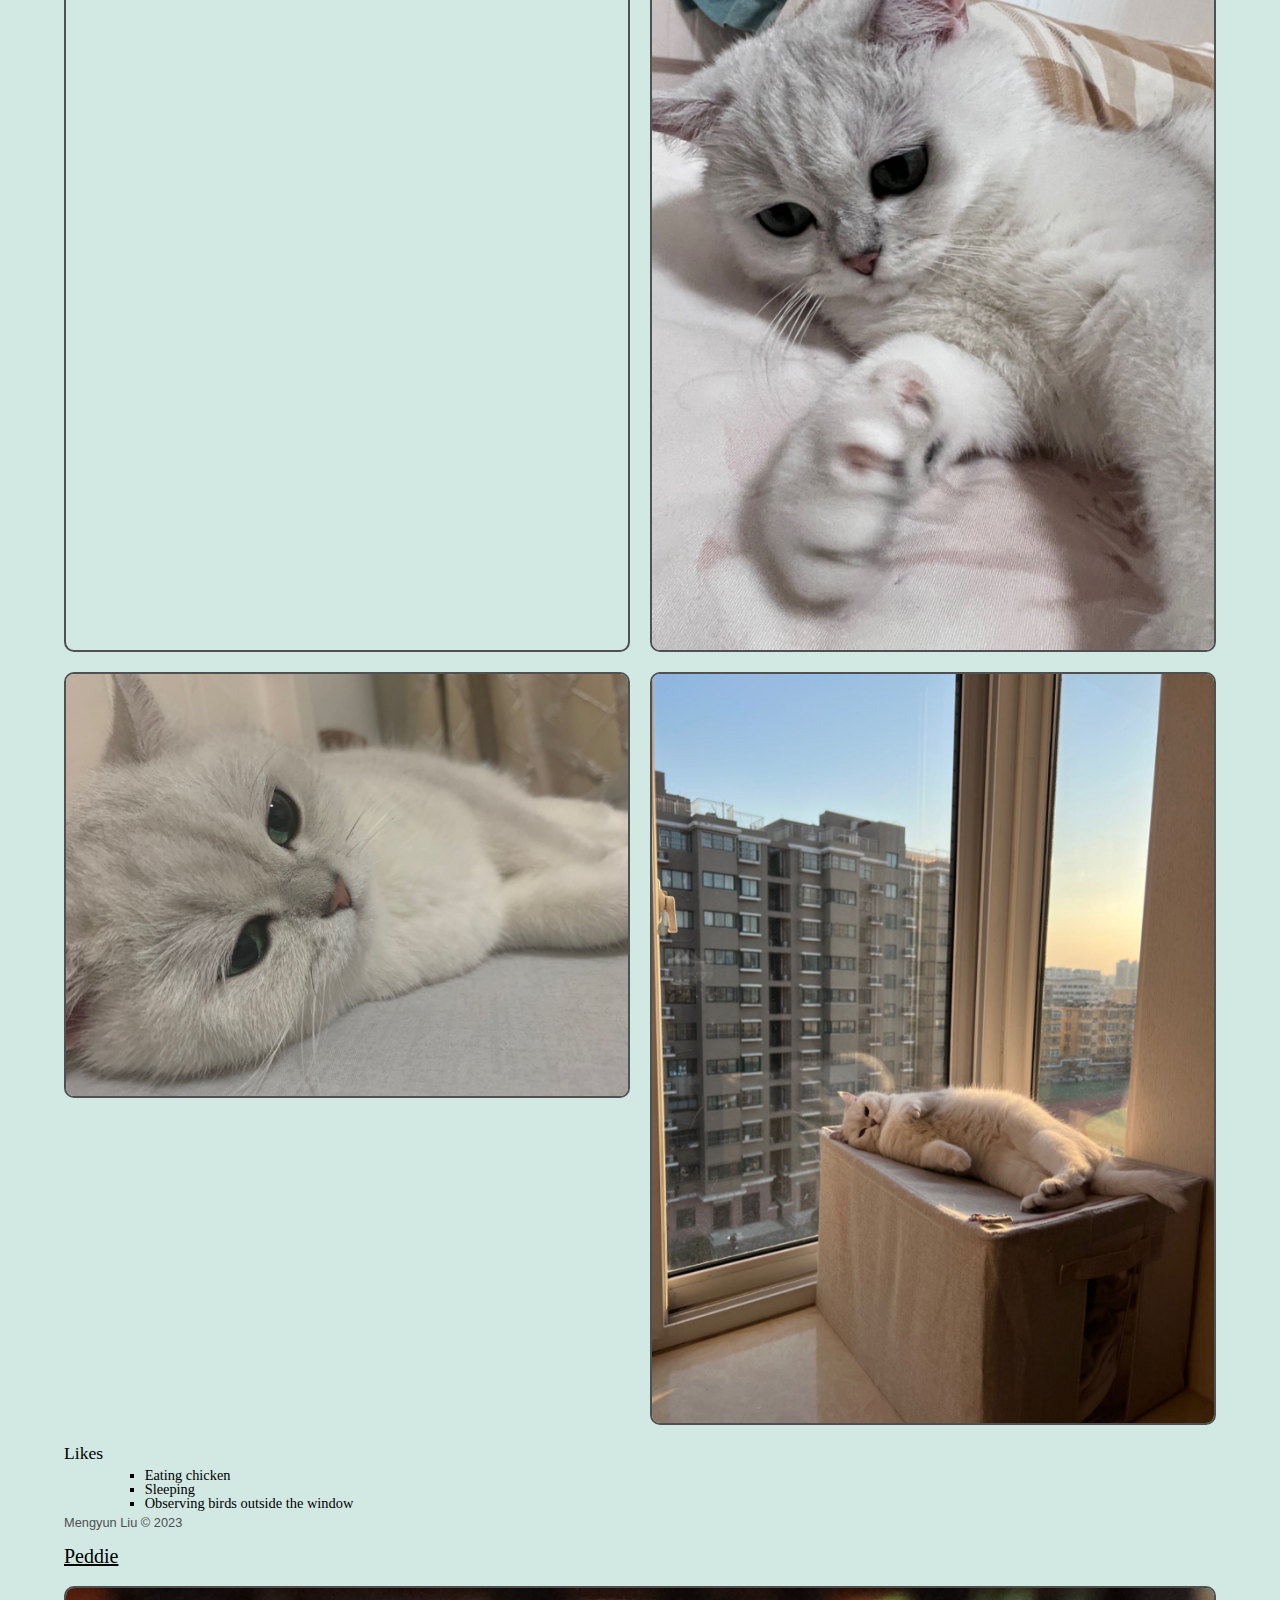
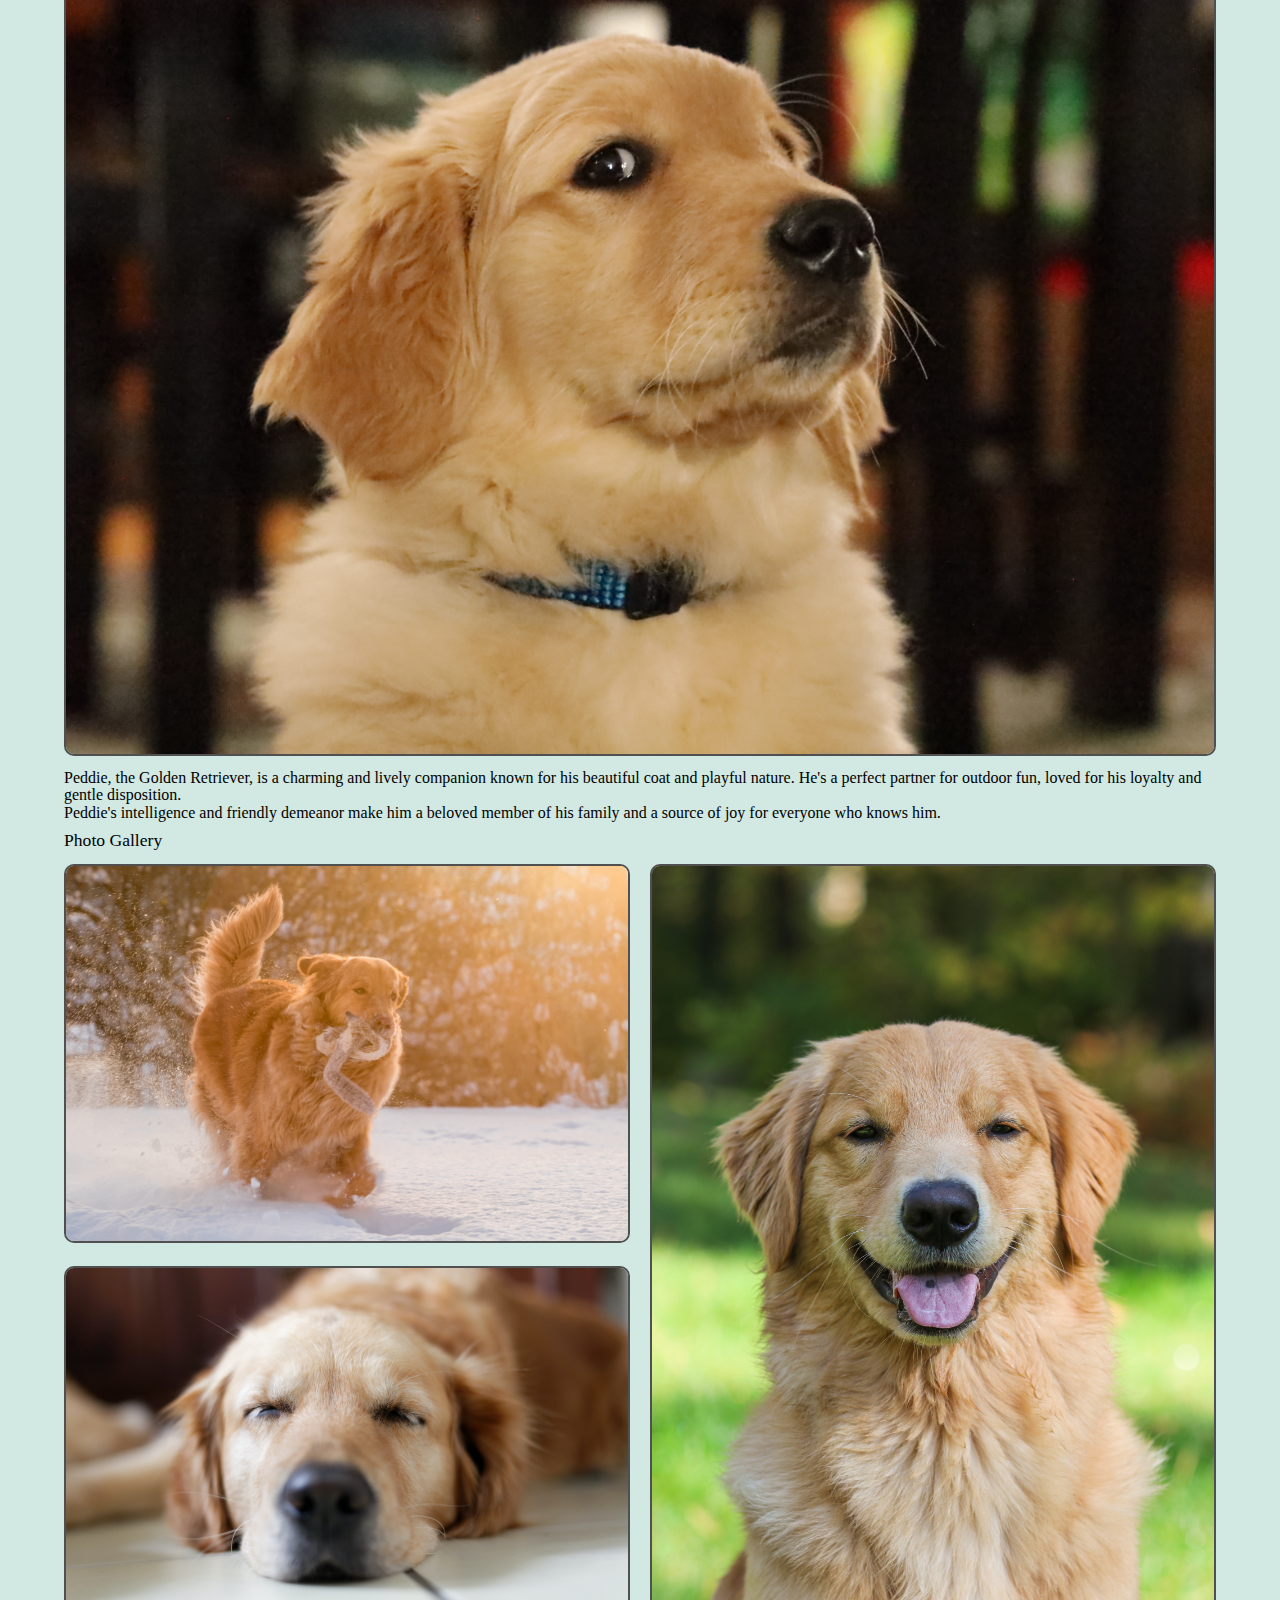
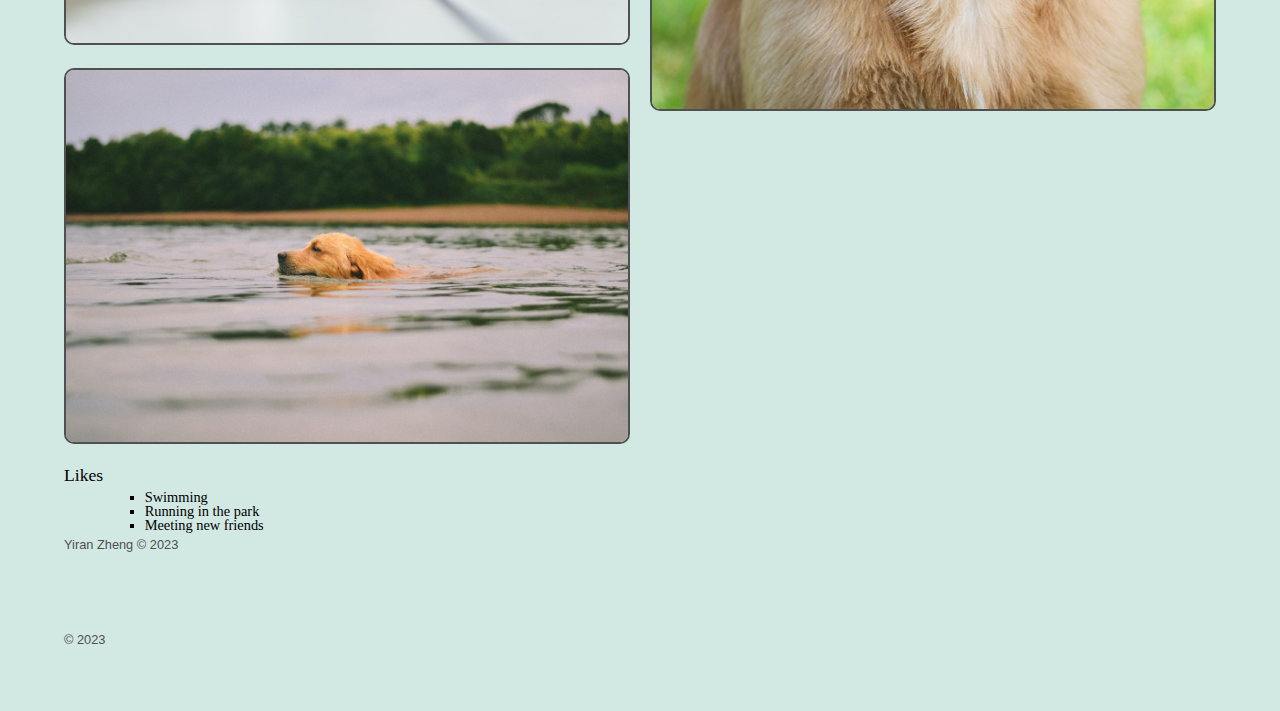
==== commit dae49ad1: "Add files via upload" ====
--- a/pets.html
+++ b/pets.html
@@ -4,6 +4,10 @@
 <head>
     <meta charset="UTF-8">
     <meta name="viewport" content="width=device-width, initial-scale=1.0">
+    <link rel="icon" type="image/x-icon" href="/images/favicon.ico">
+    <link rel="stylesheet" href="css/reset.css">
+    <link rel="stylesheet" href="css/html5reset.css">
+    <link rel="stylesheet" href="css/style.css">
     <title>Pets</title>
 </head>
 
@@ -23,7 +27,7 @@
     <main id="main">
         <div>
             <h2>Bacon Q Dog</h2>
-            <img src="images/bacon.jpg" height="500" alt="Brown labradoodle wearing colorful lei">
+            <img src="images/bacon.jpg" alt="Brown labradoodle wearing colorful lei">
             <p>Bacon Q. Dog is a 9yr old labradoodle. He prefers to spend his days lounging among the three different
                 beds/couches that his family has gifted him. He enjoys a walk or two around the neighborhood, as long as
                 he can pretend that he doesn't see any of the other animals to avoid the embarrassment of not wanting to
@@ -32,26 +36,26 @@
                 energy. He will place his toys on a mini couch and frantically drag the couch around, giving his toys "a
                 ride." There is also a lot of rolling. Lots and lots of rolling.</P>
             <h3>Photo Gallery</h3>
-            <img src="images/bacon_bandana.JPG" height="500" alt="Brown labradoodle wearing an orange bandana">
-            <img src="images/bacon_graduation.JPG" height="500"
-                alt="Small labradoodle puppy wearing a graduation cap and gown">
-            <video height="500" controls>
-                <source src="images/bacon_agility.mov">
-                Girl and dog demonstrating a sit and stay procedure
-            </video>
-            <img src="images/bacon_halloween.JPG" height="500" alt="Brown labradoodle wearing a pirate costume">
+            <div class="gallery">
+                <img src="images/bacon_bandana.JPG" alt="Brown labradoodle wearing an orange bandana">
+                <img src="images/bacon_graduation.JPG" alt="Small labradoodle puppy wearing a graduation cap and gown">
+                <img src="images/bacon.jpg" alt="Brown labradoodle wearing colorful lei">
+                <img src="images/bacon_halloween.JPG" alt="Brown labradoodle wearing a pirate costume">
+            </div>
             <h3>Likes</h3>
             <ul>
                 <li>Belly rubs</li>
                 <li>Playing tug-of-war</li>
                 <li>Sneaking onto the couch</li>
             </ul>
-            <p>Colleen van Lent &copy; 2023</p>
+            <div class="copyright">
+                <p>Colleen van Lent &copy; 2023</p>
+            </div>
             <br>
         </div>
         <div>
             <h2>Pluto</h2>
-            <img src="images/pluto.jpg" height="500" alt="White dog looking up">
+            <img src="images/pluto.jpg" alt="White dog looking up">
             <p>Pluto is a five year old rescue dog of an unknown breed. He was found wandering alone and taken to the
                 Valley Humane Society where he found his new family. From a young age, Pluto always had a special
                 personality, he was known for being very very lazy! He spends most of his time staring out the window to
@@ -62,22 +66,26 @@
                 duck, and only his toy duck. As a dog, it's in his nature to hunt and so he makes sure to get some
                 practice with his toy duck.</p>
             <h3>Photo Gallery</h3>
-            <img src="images/pluto_cookie.JPG" height="500" alt="Pluto the dog standing up to eat a cookie">
-            <img src="images/pluto_sleeping.jpg" height="500" alt="Pluto the dog sleeping on bed">
-            <img src="images/pluto_walk.jpg" height="500" alt="Pluto the dog on a walking trail">
-            <img src="images/pluto_sitting.jpg" height="500" alt="Pluto sitting and posed on top of a table">
+            <div class="gallery">
+                <img src="images/pluto_cookie.JPG" alt="Pluto the dog standing up to eat a cookie">
+                <img src="images/pluto_walk.jpg" alt="Pluto the dog on a walking trail">
+                <img src="images/pluto_sitting.jpg" alt="Pluto sitting and posed on top of a table">
+                <img src="images/pluto_sleeping.jpg" alt="Pluto the dog sleeping on bed">
+            </div>
             <h3>Likes</h3>
             <ul>
                 <li>Eating his bone</li>
                 <li>Going to the beach</li>
                 <li>His toy duck</li>
             </ul>
-            <p>Aditi Kagalkar &copy; 2023</p>
+            <div class="copyright">
+                <p>Aditi Kagalkar &copy; 2023</p>
+            </div>
             <br>
         </div>
         <div>
             <h2>Cody</h2>
-            <img src="images/cody.jpg" height="500" alt="Cody the corgi sitting at home">
+            <img src="images/cody.jpg" alt="Cody the corgi sitting at home">
             <p>Cody is a 7yr old Pembroke Corgi. He was born in Cavalier Farms, Seattle. He prefers to spend his days
                 lounging on the bean bag. Every day, he enjoys two walks around the neighborhood and likes to make
                 friends with other doggie friends. If lucky enough, he might see a cyclist, but he is not allowed to
@@ -85,65 +93,72 @@
             <p>Cody loves traveling. He enjoys walking on the beach and taking sun naps. But he hates cold weather. He
                 would like to stay at home lounging by the fireplace in winter.</p>
             <h3>Photo Gallery</h3>
-            <img src="images/cody_play.jpg" height="500" alt="Cody the corgi lying on the ground making faces">
-            <img src="images/cody_deathvalley.jpg" height="500"
-                alt="Cody the corgi visiting Badwater Basin in Death Valley National Park">
-            <img src="images/cody_sea.jpg" height="500" alt="Cody the corgi having a walk by the sea">
-            <img src="images/cody_fireplace.jpg" height="500" alt="Cody the corgilounging by the fireplace in winter">
+            <div class="gallery"><img src="images/cody_play.jpg" alt="Cody the corgi lying on the ground making faces">
+                <img src="images/cody_deathvalley.jpg"
+                    alt="Cody the corgi visiting Badwater Basin in Death Valley National Park">
+                <img src="images/cody_sea.jpg" alt="Cody the corgi having a walk by the sea">
+                <img src="images/cody_fireplace.jpg" alt="Cody the corgilounging by the fireplace in winter">
+            </div>
             <h3>Likes</h3>
             <ul>
                 <li>Traveling</li>
                 <li>Lounging</li>
                 <li>Tennis balls</li>
             </ul>
-            <p>Yuqing Zhang &copy; 2023</p>
+            <div class="copyright">
+                <p>Yuqing Zhang &copy; 2023</p>
+            </div>
             <br>
         </div>
         <div>
             <h2>Miumiu</h2>
-            <img src="images/miumiu.jpg" height="500"
-                alt="Silver gradient British shorthair cat with a wedding veil filter">
+            <img src="images/miumiu.jpg" alt="Silver gradient British shorthair cat with a wedding veil filter">
             <p>Miumiu is a five-year-old silver gradient British shorthair cat. She was born in Russia and raised in the
                 United States and China. She is a mom of two babies. She loves to sleep.</p>
             <p>Miumiu is kind of timid and afraid to meet strangers. But she is very close to her family. She loves to
                 lie down next to her family members. She is very talkative and loves to meow.</p>
             <h3>Photo Gallery</h3>
-            <img src="images/miumiu_in_the_bag.jpeg" height="500"
-                alt="Silver gradient British shorthair cat in a pink bag">
-            <img src="images/miumiu_on_the_bed.jpeg" height="500"
-                alt="Silver gradient British shorthair cat lying on the bed">
-            <img src="images/miumiu_sleeping.jpeg" height="500"
-                alt="Silver gradient British shorthair cat sleeping on the bed">
-            <img src="images/miumiu_under_sunshine.jpeg" height="500"
-                alt="Silver gradient British shorthair cat sunbathing by the window">
+            <div class="gallery">
+                <img src="images/miumiu_in_the_bag.jpeg" alt="Silver gradient British shorthair cat in a pink bag">
+                <img src="images/miumiu_on_the_bed.jpeg" alt="Silver gradient British shorthair cat lying on the bed">
+                <img src="images/miumiu_sleeping.jpeg" alt="Silver gradient British shorthair cat sleeping on the bed">
+                <img src="images/miumiu_under_sunshine.jpeg"
+                    alt="Silver gradient British shorthair cat sunbathing by the window">
+            </div>
             <h3>Likes</h3>
             <ul>
                 <li>Eating chicken</li>
                 <li>Sleeping</li>
                 <li>Observing birds outside the window</li>
             </ul>
-            <p>Mengyun Liu &copy; 2023</p>
+            <div class="copyright">
+                <p>Mengyun Liu &copy; 2023</p>
+            </div>
             <br>
         </div>
         <div>
             <h2>Peddie</h2>
-            <img src="images/peddie.jpg" height="500" alt="A golden retriever looking at the viewer mischieviously">
+            <img src="images/peddie.jpg" alt="A golden retriever looking at the viewer mischieviously">
             <p>Peddie, the Golden Retriever, is a charming and lively companion known for his beautiful coat and playful
                 nature. He's a perfect partner for outdoor fun, loved for his loyalty and gentle disposition.</p>
             <p>Peddie's intelligence and friendly demeanor make him a beloved member of his family and a source of joy
                 for everyone who knows him.</p>
             <h3>Photo Gallery</h3>
-            <img src="images/peddie_play.jpg" height="500" alt="Peddie the golden retriever playing in the snow">
-            <img src="images/peddie_sleep.jpg" height="500" alt="Peddie the golden retriever sleeping on the floor">
-            <img src="images/peddie_smile.jpg" height="500" alt="Peddie the golden retriever sitting and smiling">
-            <img src="images/peddie_swim.jpg" height="500" alt="Peddie the golden retriever swimming in a lake">
+            <div class="gallery">
+                <div><img src="images/peddie_play.jpg" alt="Peddie the golden retriever playing in the snow">
+                <img src="images/peddie_sleep.jpg" alt="Peddie the golden retriever sleeping on the floor">
+                <img src="images/peddie_swim.jpg" alt="Peddie the golden retriever swimming in a lake"></div>
+                <img src="images/peddie_smile.jpg" alt="Peddie the golden retriever sitting and smiling">
+            </div>
             <h3>Likes</h3>
             <ul>
                 <li>Swimming</li>
                 <li>Running in the park</li>
                 <li>Meeting new friends</li>
             </ul>
-            <p>Yiran Zheng &copy; 2023</p>
+            <div class="copyright">
+                <p>Yiran Zheng &copy; 2023</p>
+            </div>
             <br>
         </div>
     </main>
--- a/css/style.css
+++ b/css/style.css
@@ -0,0 +1,110 @@
+body {
+    font-family: Georgia, serif;
+    background-color: #d1e8e3;
+}
+
+#main {
+    margin: 5%
+}
+
+h1 {
+    font-size: 250%;
+    font-family: Georgia, serif;
+    text-align: center;
+    color: #000;
+    margin-top: 20px;
+}
+
+h2 {
+    font-size: 125%;
+    font-family: Georgia, serif;
+    color: #000;
+    text-decoration: underline;
+    margin-bottom: 10px;
+}
+
+h3 {
+    font-size: 110%;
+    font-family: Georgia, serif;
+    color: #000;
+    margin-top: 10px;
+    margin-bottom: 5px;
+}
+
+p {
+    line-height: 110%;
+}
+
+img {
+    border: 2px solid #505050;
+    margin-top: 10px;
+    margin-bottom: 10px;
+    border-radius: 10px;
+}
+
+ul {
+    display: inline-block;
+    list-style-type: square;
+    margin-left: 7%;
+    font-size: 90%;
+}
+
+ol {
+    display: inline-block;
+    list-style-type: decimal;
+    margin-left: 7%;
+}
+
+.skip,
+footer {
+    font-size: 80%;
+    color: #505050;
+    margin-left: 5%;
+    margin-bottom: 5%;
+    font-family: Arial, sans-serif;
+}
+
+.copyright {
+    font-size: 80%;
+    color: #505050;
+    margin-top: 5px;
+    font-family: Arial, sans-serif;
+}
+
+nav ul {
+    display: grid;
+    grid-template-columns: 1fr 1fr 1fr 1fr;
+    width: 100%;
+    margin-top: 2%;
+    margin-left: 0;
+    list-style-type: none;
+}
+
+nav li a {
+    display: block;
+    text-align: center;
+    padding: 10px 10px;
+    text-decoration: none;
+    border-top: 1px solid #000;
+    border-bottom: 1px solid #000;
+    font-weight: 500;
+    background-color: #e8faf6;
+    font-size: 100%;
+}
+
+nav li.active a {
+    background-color: #000;
+    color: #e8faf6;
+    font-weight: bold;
+}
+
+.gallery {
+    display: grid;
+    grid-template-columns: 1fr 1fr;
+    grid-column-gap: 20px;
+}
+
+.gallery p {
+    font-size: 90%;
+    margin-top: -5px;
+}